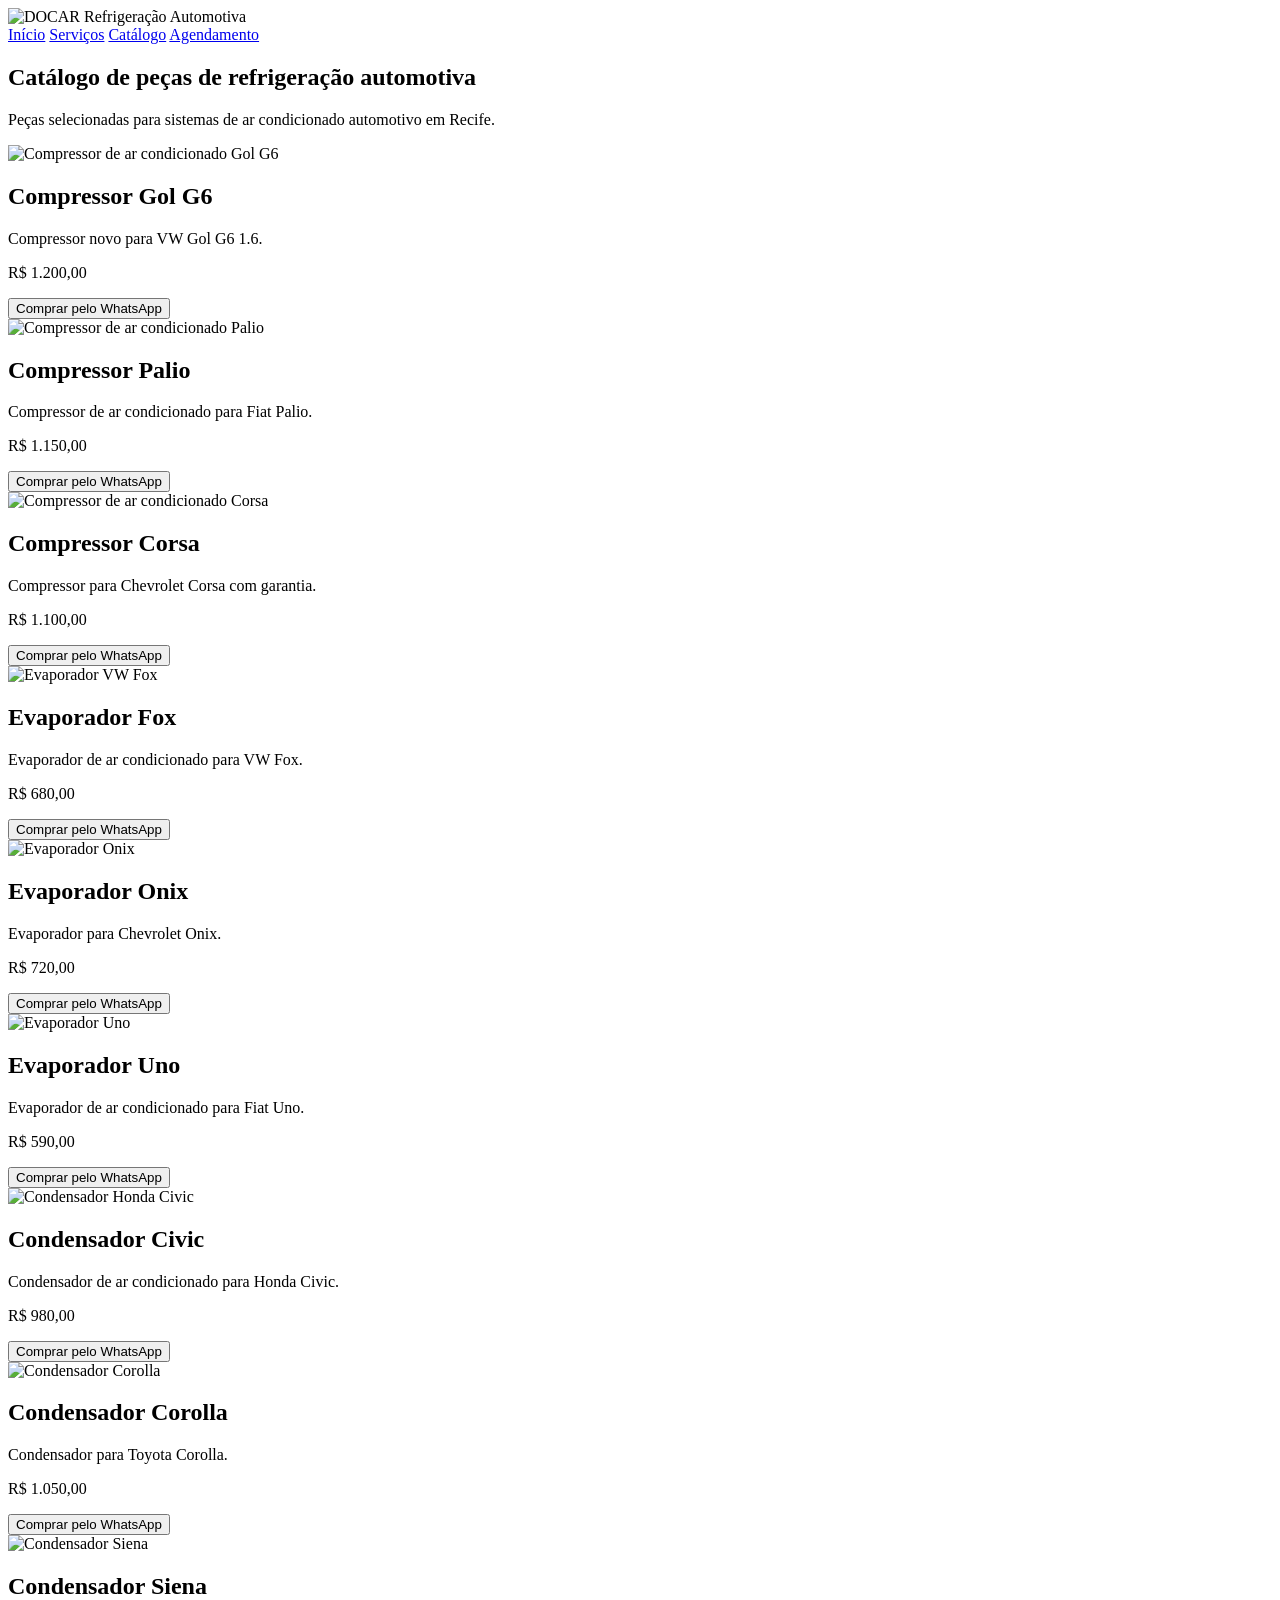
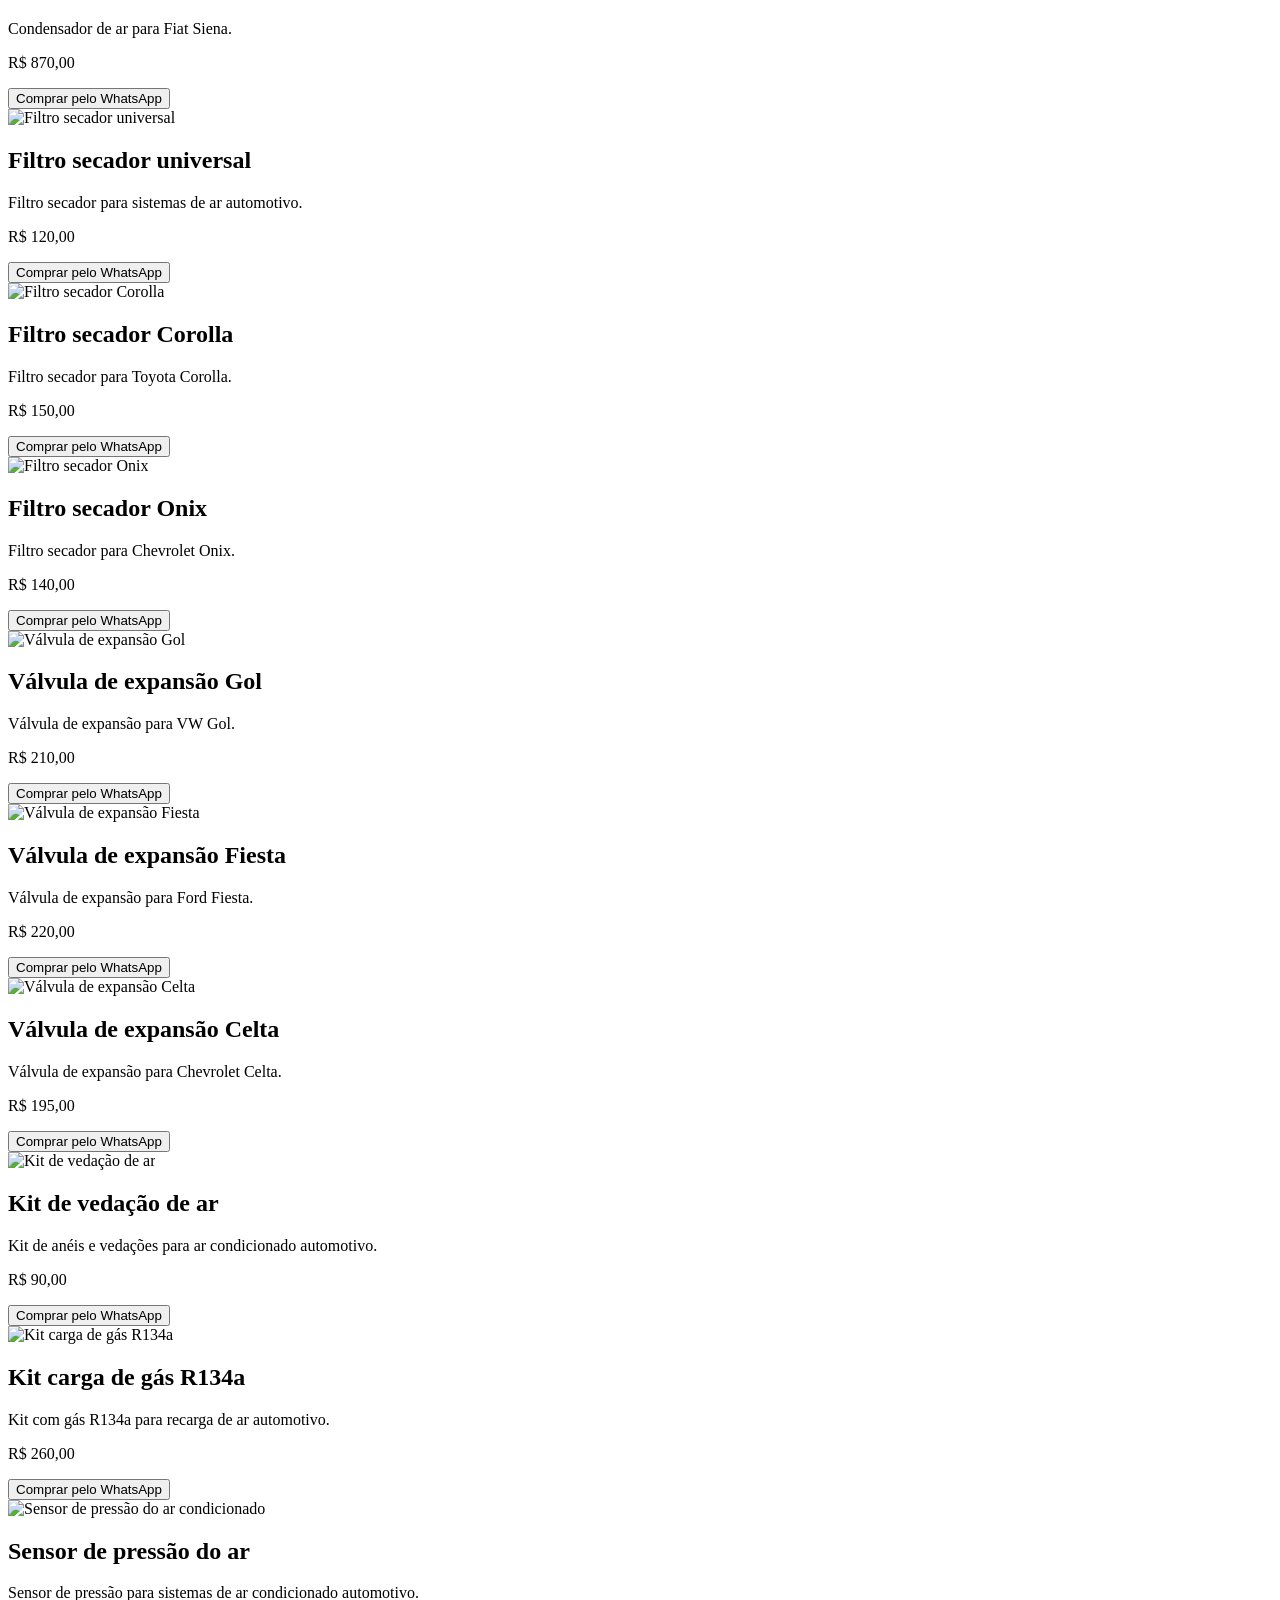
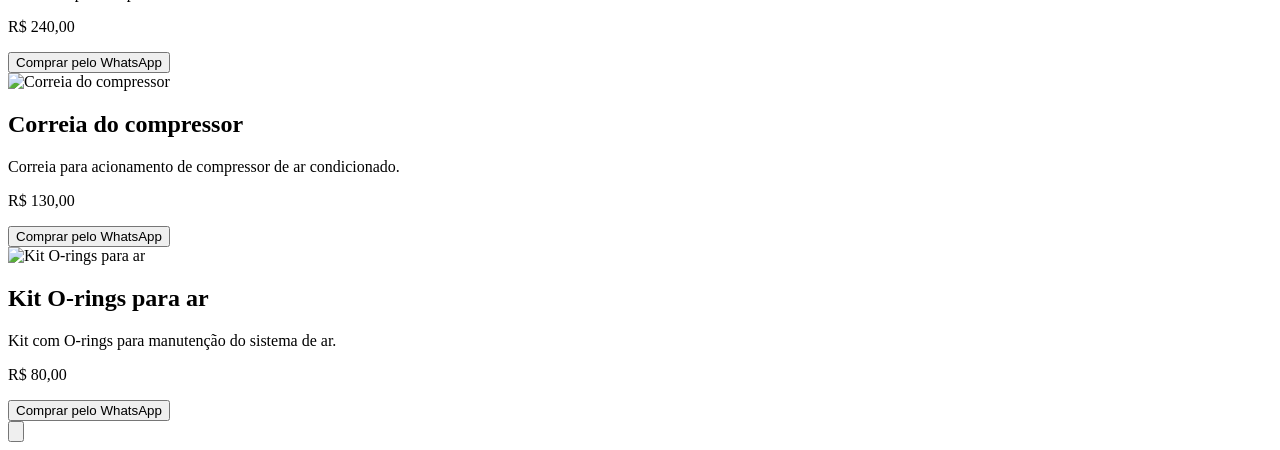
==== index.html @ e024b92f "Update index.html princal" ====
<!DOCTYPE html>
<html lang="pt-BR">
<head>
  <meta charset="UTF-8">
  <meta name="viewport" content="width=device-width, initial-scale=1.0">
  <title>Catálogo de Peças de Ar Condicionado | DOCAR Recife</title>
  <meta name="description" content="Catálogo de peças de ar condicionado automotivo em Recife. Compressores, evaporadores, condensadores, filtros secadores e válvulas na DOCAR Refrigeração.">

  <link rel="icon" href="/favicon.ico">
  <link rel="stylesheet" href="/docar-refrigeracao/assets/css/style.css">
  <script async src="https://www.googletagmanager.com/gtag/js?id=G-MEASUREMENT_ID"></script>
  <script src="/docar-refrigeracao/assets/js/ga4.js"></script>
</head>
<body>
  <header class="topbar">
    <div class="container">
      <img src="/docar-refrigeracao/assets/img/logo.png" alt="DOCAR Refrigeração Automotiva" class="logo">
      <nav class="menu">
        <a href="/docar-refrigeracao/">Início</a>
        <a href="/docar-refrigeracao/servicos/">Serviços</a>
        <a href="/docar-refrigeracao/catalogo/">Catálogo</a>
        <a href="/docar-refrigeracao/agendamento/">Agendamento</a>
      </nav>
    </div>
  </header>

  <main class="page">
    <section class="section-light">
      <div class="container">
        <h1>Catálogo de peças de refrigeração automotiva</h1>
        <p>Peças selecionadas para sistemas de ar condicionado automotivo em Recife.</p>

        <div class="cards-grid catalogo-grid">

          <!-- 20 itens aleatórios do segmento -->
          <article class="card-peca">
            <img src="/assets/img/pecas/compressor-gol-g6.jpg" alt="Compressor de ar condicionado Gol G6">
            <h2>Compressor Gol G6</h2>
            <p>Compressor novo para VW Gol G6 1.6.</p>
            <p class="preco">R$ 1.200,00</p>
            <button class="btn-cta btn-peca" data-produto="Compressor Gol G6" onclick="comprarPeca(this);">
              Comprar pelo WhatsApp
            </button>
          </article>

          <article class="card-peca">
            <img src="/assets/img/pecas/compressor-palio.jpg" alt="Compressor de ar condicionado Palio">
            <h2>Compressor Palio</h2>
            <p>Compressor de ar condicionado para Fiat Palio.</p>
            <p class="preco">R$ 1.150,00</p>
            <button class="btn-cta btn-peca" data-produto="Compressor Palio" onclick="comprarPeca(this);">
              Comprar pelo WhatsApp
            </button>
          </article>

          <article class="card-peca">
            <img src="/assets/img/pecas/compressor-corsa.jpg" alt="Compressor de ar condicionado Corsa">
            <h2>Compressor Corsa</h2>
            <p>Compressor para Chevrolet Corsa com garantia.</p>
            <p class="preco">R$ 1.100,00</p>
            <button class="btn-cta btn-peca" data-produto="Compressor Corsa" onclick="comprarPeca(this);">
              Comprar pelo WhatsApp
            </button>
          </article>

          <article class="card-peca">
            <img src="/assets/img/pecas/evaporador-fox.jpg" alt="Evaporador VW Fox">
            <h2>Evaporador Fox</h2>
            <p>Evaporador de ar condicionado para VW Fox.</p>
            <p class="preco">R$ 680,00</p>
            <button class="btn-cta btn-peca" data-produto="Evaporador Fox" onclick="comprarPeca(this);">
              Comprar pelo WhatsApp
            </button>
          </article>

          <article class="card-peca">
            <img src="/assets/img/pecas/evaporador-onix.jpg" alt="Evaporador Onix">
            <h2>Evaporador Onix</h2>
            <p>Evaporador para Chevrolet Onix.</p>
            <p class="preco">R$ 720,00</p>
            <button class="btn-cta btn-peca" data-produto="Evaporador Onix" onclick="comprarPeca(this);">
              Comprar pelo WhatsApp
            </button>
          </article>

          <article class="card-peca">
            <img src="/assets/img/pecas/evaporador-uno.jpg" alt="Evaporador Uno">
            <h2>Evaporador Uno</h2>
            <p>Evaporador de ar condicionado para Fiat Uno.</p>
            <p class="preco">R$ 590,00</p>
            <button class="btn-cta btn-peca" data-produto="Evaporador Uno" onclick="comprarPeca(this);">
              Comprar pelo WhatsApp
            </button>
          </article>

          <article class="card-peca">
            <img src="/assets/img/pecas/condensador-civic.jpg" alt="Condensador Honda Civic">
            <h2>Condensador Civic</h2>
            <p>Condensador de ar condicionado para Honda Civic.</p>
            <p class="preco">R$ 980,00</p>
            <button class="btn-cta btn-peca" data-produto="Condensador Civic" onclick="comprarPeca(this);">
              Comprar pelo WhatsApp
            </button>
          </article>

          <article class="card-peca">
            <img src="/assets/img/pecas/condensador-corolla.jpg" alt="Condensador Corolla">
            <h2>Condensador Corolla</h2>
            <p>Condensador para Toyota Corolla.</p>
            <p class="preco">R$ 1.050,00</p>
            <button class="btn-cta btn-peca" data-produto="Condensador Corolla" onclick="comprarPeca(this);">
              Comprar pelo WhatsApp
            </button>
          </article>

          <article class="card-peca">
            <img src="/assets/img/pecas/condensador-siena.jpg" alt="Condensador Siena">
            <h2>Condensador Siena</h2>
            <p>Condensador de ar para Fiat Siena.</p>
            <p class="preco">R$ 870,00</p>
            <button class="btn-cta btn-peca" data-produto="Condensador Siena" onclick="comprarPeca(this);">
              Comprar pelo WhatsApp
            </button>
          </article>

          <article class="card-peca">
            <img src="/assets/img/pecas/filtro-secador-universal.jpg" alt="Filtro secador universal">
            <h2>Filtro secador universal</h2>
            <p>Filtro secador para sistemas de ar automotivo.</p>
            <p class="preco">R$ 120,00</p>
            <button class="btn-cta btn-peca" data-produto="Filtro secador universal" onclick="comprarPeca(this);">
              Comprar pelo WhatsApp
            </button>
          </article>

          <article class="card-peca">
            <img src="/assets/img/pecas/filtro-secador-corolla.jpg" alt="Filtro secador Corolla">
            <h2>Filtro secador Corolla</h2>
            <p>Filtro secador para Toyota Corolla.</p>
            <p class="preco">R$ 150,00</p>
            <button class="btn-cta btn-peca" data-produto="Filtro secador Corolla" onclick="comprarPeca(this);">
              Comprar pelo WhatsApp
            </button>
          </article>

          <article class="card-peca">
            <img src="/assets/img/pecas/filtro-secador-onix.jpg" alt="Filtro secador Onix">
            <h2>Filtro secador Onix</h2>
            <p>Filtro secador para Chevrolet Onix.</p>
            <p class="preco">R$ 140,00</p>
            <button class="btn-cta btn-peca" data-produto="Filtro secador Onix" onclick="comprarPeca(this);">
              Comprar pelo WhatsApp
            </button>
          </article>

          <article class="card-peca">
            <img src="/assets/img/pecas/valvula-expansao-gol.jpg" alt="Válvula de expansão Gol">
            <h2>Válvula de expansão Gol</h2>
            <p>Válvula de expansão para VW Gol.</p>
            <p class="preco">R$ 210,00</p>
            <button class="btn-cta btn-peca" data-produto="Válvula de expansão Gol" onclick="comprarPeca(this);">
              Comprar pelo WhatsApp
            </button>
          </article>

          <article class="card-peca">
            <img src="/assets/img/pecas/valvula-expansao-fiesta.jpg" alt="Válvula de expansão Fiesta">
            <h2>Válvula de expansão Fiesta</h2>
            <p>Válvula de expansão para Ford Fiesta.</p>
            <p class="preco">R$ 220,00</p>
            <button class="btn-cta btn-peca" data-produto="Válvula de expansão Fiesta" onclick="comprarPeca(this);">
              Comprar pelo WhatsApp
            </button>
          </article>

          <article class="card-peca">
            <img src="/assets/img/pecas/valvula-expansao-celta.jpg" alt="Válvula de expansão Celta">
            <h2>Válvula de expansão Celta</h2>
            <p>Válvula de expansão para Chevrolet Celta.</p>
            <p class="preco">R$ 195,00</p>
            <button class="btn-cta btn-peca" data-produto="Válvula de expansão Celta" onclick="comprarPeca(this);">
              Comprar pelo WhatsApp
            </button>
          </article>

          <article class="card-peca">
            <img src="/assets/img/pecas/kit-vedacao-ar.jpg" alt="Kit de vedação de ar">
            <h2>Kit de vedação de ar</h2>
            <p>Kit de anéis e vedações para ar condicionado automotivo.</p>
            <p class="preco">R$ 90,00</p>
            <button class="btn-cta btn-peca" data-produto="Kit de vedação de ar" onclick="comprarPeca(this);">
              Comprar pelo WhatsApp
            </button>
          </article>

          <article class="card-peca">
            <img src="/assets/img/pecas/kit-carga-gas-r134a.jpg" alt="Kit carga de gás R134a">
            <h2>Kit carga de gás R134a</h2>
            <p>Kit com gás R134a para recarga de ar automotivo.</p>
            <p class="preco">R$ 260,00</p>
            <button class="btn-cta btn-peca" data-produto="Kit carga de gás R134a" onclick="comprarPeca(this);">
              Comprar pelo WhatsApp
            </button>
          </article>

          <article class="card-peca">
            <img src="/assets/img/pecas/sensor-pressao-ar.jpg" alt="Sensor de pressão do ar condicionado">
            <h2>Sensor de pressão do ar</h2>
            <p>Sensor de pressão para sistemas de ar condicionado automotivo.</p>
            <p class="preco">R$ 240,00</p>
            <button class="btn-cta btn-peca" data-produto="Sensor de pressão do ar" onclick="comprarPeca(this);">
              Comprar pelo WhatsApp
            </button>
          </article>

          <article class="card-peca">
            <img src="/assets/img/pecas/correia-compressor.jpg" alt="Correia do compressor">
            <h2>Correia do compressor</h2>
            <p>Correia para acionamento de compressor de ar condicionado.</p>
            <p class="preco">R$ 130,00</p>
            <button class="btn-cta btn-peca" data-produto="Correia do compressor" onclick="comprarPeca(this);">
              Comprar pelo WhatsApp
            </button>
          </article>

          <article class="card-peca">
            <img src="/assets/img/pecas/kit-orings-ar.jpg" alt="Kit O-rings para ar">
            <h2>Kit O-rings para ar</h2>
            <p>Kit com O-rings para manutenção do sistema de ar.</p>
            <p class="preco">R$ 80,00</p>
            <button class="btn-cta btn-peca" data-produto="Kit O-rings para ar" onclick="comprarPeca(this);">
              Comprar pelo WhatsApp
            </button>
          </article>

        </div>
      </div>
    </section>

    <button class="whatsapp-float"
            onclick="handleWhatsAppClick('whatsapp_flutuante_catalogo','');">
      <img src="/assets/img/icones/whatsapp.svg" alt="">
    </button>
  </main>

  <script src="/docar-refrigeracao/assets/js/main.js"></script>
</body>
</html>
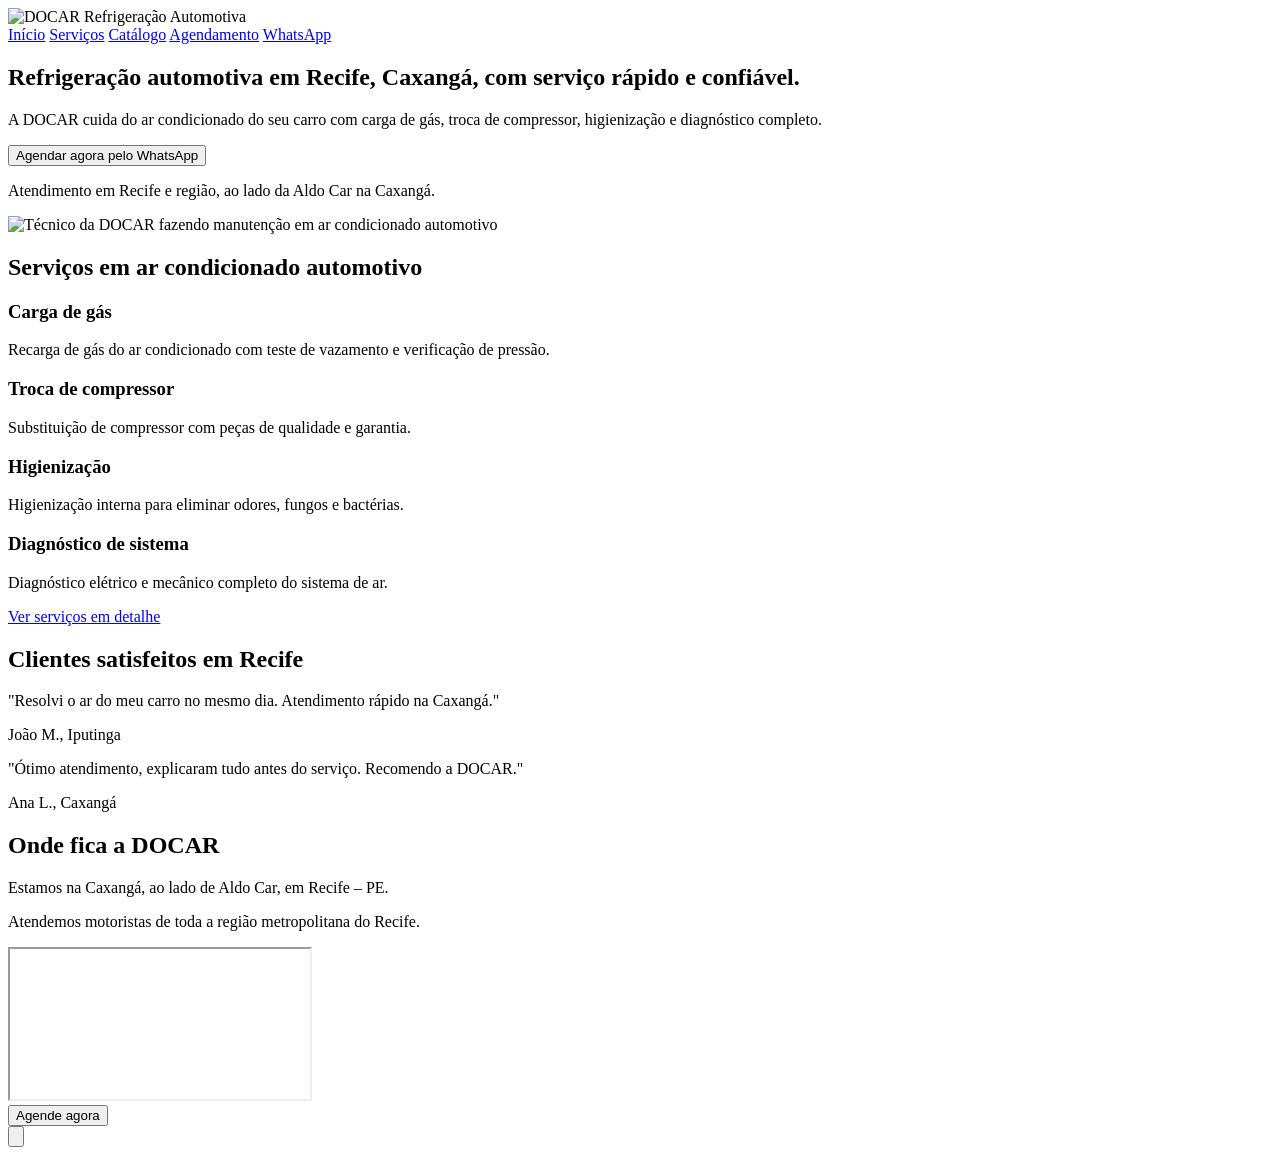
==== commit 9c92d9b9: "Update index.html Home Novo codigo para Home" ====
--- a/index.html
+++ b/index.html
@@ -3,11 +3,37 @@
 <head>
   <meta charset="UTF-8">
   <meta name="viewport" content="width=device-width, initial-scale=1.0">
-  <title>Catálogo de Peças de Ar Condicionado | DOCAR Recife</title>
-  <meta name="description" content="Catálogo de peças de ar condicionado automotivo em Recife. Compressores, evaporadores, condensadores, filtros secadores e válvulas na DOCAR Refrigeração.">
+  <title>Ar Condicionado Automotivo em Recife | DOCAR Refrigeração</title>
+  <meta name="description" content="DOCAR Refrigeração Automotiva em Recife, Caxangá. Carga de gás, troca de compressor, higienização e diagnóstico de ar condicionado automotivo. Agende pelo WhatsApp.">
 
   <link rel="icon" href="/favicon.ico">
   <link rel="stylesheet" href="/docar-refrigeracao/assets/css/style.css">
+
+  <!-- Schema LocalBusiness / AutoRepair -->
+  <script type="application/ld+json">
+  {
+    "@context": "https://schema.org",
+    "@type": "AutoRepair",
+    "name": "DOCAR Refrigeração Automotiva",
+    "description": "Serviços de refrigeração automotiva em Recife, Caxangá, ao lado de Aldo Car.",
+    "url": "https://joaovramos.github.io/docar-refrigeracao",
+    "telephone": "+55-81-98833-9630",
+    "address": {
+      "@type": "PostalAddress",
+      "streetAddress": "Caxangá, ao lado de Aldo Car",
+      "addressLocality": "Recife",
+      "addressRegion": "PE",
+      "postalCode": "50000-000",
+      "addressCountry": "BR"
+    },
+    "areaServed": {
+      "@type": "City",
+      "name": "Recife"
+    }
+  }
+  </script>
+
+  <!-- GA4 -->
   <script async src="https://www.googletagmanager.com/gtag/js?id=G-MEASUREMENT_ID"></script>
   <script src="/docar-refrigeracao/assets/js/ga4.js"></script>
 </head>
@@ -20,231 +46,104 @@
         <a href="/docar-refrigeracao/servicos/">Serviços</a>
         <a href="/docar-refrigeracao/catalogo/">Catálogo</a>
         <a href="/docar-refrigeracao/agendamento/">Agendamento</a>
+        <a href="javascript:void(0)" class="btn-primary"
+           onclick="handleWhatsAppClick('home_menu','');">
+          WhatsApp
+        </a>
       </nav>
     </div>
   </header>
 
-  <main class="page">
-    <section class="section-light">
-      <div class="container">
-        <h1>Catálogo de peças de refrigeração automotiva</h1>
-        <p>Peças selecionadas para sistemas de ar condicionado automotivo em Recife.</p>
-
-        <div class="cards-grid catalogo-grid">
-
-          <!-- 20 itens aleatórios do segmento -->
-          <article class="card-peca">
-            <img src="/assets/img/pecas/compressor-gol-g6.jpg" alt="Compressor de ar condicionado Gol G6">
-            <h2>Compressor Gol G6</h2>
-            <p>Compressor novo para VW Gol G6 1.6.</p>
-            <p class="preco">R$ 1.200,00</p>
-            <button class="btn-cta btn-peca" data-produto="Compressor Gol G6" onclick="comprarPeca(this);">
-              Comprar pelo WhatsApp
-            </button>
-          </article>
-
-          <article class="card-peca">
-            <img src="/assets/img/pecas/compressor-palio.jpg" alt="Compressor de ar condicionado Palio">
-            <h2>Compressor Palio</h2>
-            <p>Compressor de ar condicionado para Fiat Palio.</p>
-            <p class="preco">R$ 1.150,00</p>
-            <button class="btn-cta btn-peca" data-produto="Compressor Palio" onclick="comprarPeca(this);">
-              Comprar pelo WhatsApp
-            </button>
-          </article>
-
-          <article class="card-peca">
-            <img src="/assets/img/pecas/compressor-corsa.jpg" alt="Compressor de ar condicionado Corsa">
-            <h2>Compressor Corsa</h2>
-            <p>Compressor para Chevrolet Corsa com garantia.</p>
-            <p class="preco">R$ 1.100,00</p>
-            <button class="btn-cta btn-peca" data-produto="Compressor Corsa" onclick="comprarPeca(this);">
-              Comprar pelo WhatsApp
-            </button>
-          </article>
-
-          <article class="card-peca">
-            <img src="/assets/img/pecas/evaporador-fox.jpg" alt="Evaporador VW Fox">
-            <h2>Evaporador Fox</h2>
-            <p>Evaporador de ar condicionado para VW Fox.</p>
-            <p class="preco">R$ 680,00</p>
-            <button class="btn-cta btn-peca" data-produto="Evaporador Fox" onclick="comprarPeca(this);">
-              Comprar pelo WhatsApp
-            </button>
-          </article>
-
-          <article class="card-peca">
-            <img src="/assets/img/pecas/evaporador-onix.jpg" alt="Evaporador Onix">
-            <h2>Evaporador Onix</h2>
-            <p>Evaporador para Chevrolet Onix.</p>
-            <p class="preco">R$ 720,00</p>
-            <button class="btn-cta btn-peca" data-produto="Evaporador Onix" onclick="comprarPeca(this);">
-              Comprar pelo WhatsApp
-            </button>
-          </article>
-
-          <article class="card-peca">
-            <img src="/assets/img/pecas/evaporador-uno.jpg" alt="Evaporador Uno">
-            <h2>Evaporador Uno</h2>
-            <p>Evaporador de ar condicionado para Fiat Uno.</p>
-            <p class="preco">R$ 590,00</p>
-            <button class="btn-cta btn-peca" data-produto="Evaporador Uno" onclick="comprarPeca(this);">
-              Comprar pelo WhatsApp
-            </button>
-          </article>
-
-          <article class="card-peca">
-            <img src="/assets/img/pecas/condensador-civic.jpg" alt="Condensador Honda Civic">
-            <h2>Condensador Civic</h2>
-            <p>Condensador de ar condicionado para Honda Civic.</p>
-            <p class="preco">R$ 980,00</p>
-            <button class="btn-cta btn-peca" data-produto="Condensador Civic" onclick="comprarPeca(this);">
-              Comprar pelo WhatsApp
-            </button>
-          </article>
-
-          <article class="card-peca">
-            <img src="/assets/img/pecas/condensador-corolla.jpg" alt="Condensador Corolla">
-            <h2>Condensador Corolla</h2>
-            <p>Condensador para Toyota Corolla.</p>
-            <p class="preco">R$ 1.050,00</p>
-            <button class="btn-cta btn-peca" data-produto="Condensador Corolla" onclick="comprarPeca(this);">
-              Comprar pelo WhatsApp
-            </button>
-          </article>
-
-          <article class="card-peca">
-            <img src="/assets/img/pecas/condensador-siena.jpg" alt="Condensador Siena">
-            <h2>Condensador Siena</h2>
-            <p>Condensador de ar para Fiat Siena.</p>
-            <p class="preco">R$ 870,00</p>
-            <button class="btn-cta btn-peca" data-produto="Condensador Siena" onclick="comprarPeca(this);">
-              Comprar pelo WhatsApp
-            </button>
-          </article>
-
-          <article class="card-peca">
-            <img src="/assets/img/pecas/filtro-secador-universal.jpg" alt="Filtro secador universal">
-            <h2>Filtro secador universal</h2>
-            <p>Filtro secador para sistemas de ar automotivo.</p>
-            <p class="preco">R$ 120,00</p>
-            <button class="btn-cta btn-peca" data-produto="Filtro secador universal" onclick="comprarPeca(this);">
-              Comprar pelo WhatsApp
-            </button>
-          </article>
-
-          <article class="card-peca">
-            <img src="/assets/img/pecas/filtro-secador-corolla.jpg" alt="Filtro secador Corolla">
-            <h2>Filtro secador Corolla</h2>
-            <p>Filtro secador para Toyota Corolla.</p>
-            <p class="preco">R$ 150,00</p>
-            <button class="btn-cta btn-peca" data-produto="Filtro secador Corolla" onclick="comprarPeca(this);">
-              Comprar pelo WhatsApp
-            </button>
-          </article>
-
-          <article class="card-peca">
-            <img src="/assets/img/pecas/filtro-secador-onix.jpg" alt="Filtro secador Onix">
-            <h2>Filtro secador Onix</h2>
-            <p>Filtro secador para Chevrolet Onix.</p>
-            <p class="preco">R$ 140,00</p>
-            <button class="btn-cta btn-peca" data-produto="Filtro secador Onix" onclick="comprarPeca(this);">
-              Comprar pelo WhatsApp
-            </button>
-          </article>
-
-          <article class="card-peca">
-            <img src="/assets/img/pecas/valvula-expansao-gol.jpg" alt="Válvula de expansão Gol">
-            <h2>Válvula de expansão Gol</h2>
-            <p>Válvula de expansão para VW Gol.</p>
-            <p class="preco">R$ 210,00</p>
-            <button class="btn-cta btn-peca" data-produto="Válvula de expansão Gol" onclick="comprarPeca(this);">
-              Comprar pelo WhatsApp
-            </button>
-          </article>
-
-          <article class="card-peca">
-            <img src="/assets/img/pecas/valvula-expansao-fiesta.jpg" alt="Válvula de expansão Fiesta">
-            <h2>Válvula de expansão Fiesta</h2>
-            <p>Válvula de expansão para Ford Fiesta.</p>
-            <p class="preco">R$ 220,00</p>
-            <button class="btn-cta btn-peca" data-produto="Válvula de expansão Fiesta" onclick="comprarPeca(this);">
-              Comprar pelo WhatsApp
-            </button>
-          </article>
-
-          <article class="card-peca">
-            <img src="/assets/img/pecas/valvula-expansao-celta.jpg" alt="Válvula de expansão Celta">
-            <h2>Válvula de expansão Celta</h2>
-            <p>Válvula de expansão para Chevrolet Celta.</p>
-            <p class="preco">R$ 195,00</p>
-            <button class="btn-cta btn-peca" data-produto="Válvula de expansão Celta" onclick="comprarPeca(this);">
-              Comprar pelo WhatsApp
-            </button>
-          </article>
-
-          <article class="card-peca">
-            <img src="/assets/img/pecas/kit-vedacao-ar.jpg" alt="Kit de vedação de ar">
-            <h2>Kit de vedação de ar</h2>
-            <p>Kit de anéis e vedações para ar condicionado automotivo.</p>
-            <p class="preco">R$ 90,00</p>
-            <button class="btn-cta btn-peca" data-produto="Kit de vedação de ar" onclick="comprarPeca(this);">
-              Comprar pelo WhatsApp
-            </button>
-          </article>
-
-          <article class="card-peca">
-            <img src="/assets/img/pecas/kit-carga-gas-r134a.jpg" alt="Kit carga de gás R134a">
-            <h2>Kit carga de gás R134a</h2>
-            <p>Kit com gás R134a para recarga de ar automotivo.</p>
-            <p class="preco">R$ 260,00</p>
-            <button class="btn-cta btn-peca" data-produto="Kit carga de gás R134a" onclick="comprarPeca(this);">
-              Comprar pelo WhatsApp
-            </button>
-          </article>
-
-          <article class="card-peca">
-            <img src="/assets/img/pecas/sensor-pressao-ar.jpg" alt="Sensor de pressão do ar condicionado">
-            <h2>Sensor de pressão do ar</h2>
-            <p>Sensor de pressão para sistemas de ar condicionado automotivo.</p>
-            <p class="preco">R$ 240,00</p>
-            <button class="btn-cta btn-peca" data-produto="Sensor de pressão do ar" onclick="comprarPeca(this);">
-              Comprar pelo WhatsApp
-            </button>
-          </article>
-
-          <article class="card-peca">
-            <img src="/assets/img/pecas/correia-compressor.jpg" alt="Correia do compressor">
-            <h2>Correia do compressor</h2>
-            <p>Correia para acionamento de compressor de ar condicionado.</p>
-            <p class="preco">R$ 130,00</p>
-            <button class="btn-cta btn-peca" data-produto="Correia do compressor" onclick="comprarPeca(this);">
-              Comprar pelo WhatsApp
-            </button>
-          </article>
-
-          <article class="card-peca">
-            <img src="/assets/img/pecas/kit-orings-ar.jpg" alt="Kit O-rings para ar">
-            <h2>Kit O-rings para ar</h2>
-            <p>Kit com O-rings para manutenção do sistema de ar.</p>
-            <p class="preco">R$ 80,00</p>
-            <button class="btn-cta btn-peca" data-produto="Kit O-rings para ar" onclick="comprarPeca(this);">
-              Comprar pelo WhatsApp
-            </button>
-          </article>
-
+  <main>
+    <!-- HERO -->
+    <section class="hero">
+      <div class="container hero-grid">
+        <div class="hero-text">
+          <h1>Refrigeração automotiva em Recife, Caxangá, com serviço rápido e confiável.</h1>
+          <p>A DOCAR cuida do ar condicionado do seu carro com carga de gás, troca de compressor, higienização e diagnóstico completo.</p>
+          <button class="btn-cta"
+                  onclick="handleWhatsAppClick('home_hero','Quero agendar uma avaliação do ar condicionado do meu carro.');">
+            Agendar agora pelo WhatsApp
+          </button>
+          <p class="hero-sub">Atendimento em Recife e região, ao lado da Aldo Car na Caxangá.</p>
+        </div>
+        <div class="hero-image">
+          <img src="/docar-refrigeracao/assets/img/hero-car-ac.jpg" alt="Técnico da DOCAR fazendo manutenção em ar condicionado automotivo">
         </div>
       </div>
     </section>
 
-    <button class="whatsapp-float"
-            onclick="handleWhatsAppClick('whatsapp_flutuante_catalogo','');">
-      <img src="/assets/img/icones/whatsapp.svg" alt="">
-    </button>
+    <!-- RESUMO SERVIÇOS -->
+    <section id="servicos" class="section-light">
+      <div class="container">
+        <h2>Serviços em ar condicionado automotivo</h2>
+        <div class="cards-grid">
+          <article class="card-servico">
+            <h3>Carga de gás</h3>
+            <p>Recarga de gás do ar condicionado com teste de vazamento e verificação de pressão.</p>
+          </article>
+          <article class="card-servico">
+            <h3>Troca de compressor</h3>
+            <p>Substituição de compressor com peças de qualidade e garantia.</p>
+          </article>
+          <article class="card-servico">
+            <h3>Higienização</h3>
+            <p>Higienização interna para eliminar odores, fungos e bactérias.</p>
+          </article>
+          <article class="card-servico">
+            <h3>Diagnóstico de sistema</h3>
+            <p>Diagnóstico elétrico e mecânico completo do sistema de ar.</p>
+          </article>
+        </div>
+        <div class="center">
+          <a href="/docar-refrigeracao/servicos/" class="btn-secondary">Ver serviços em detalhe</a>
+        </div>
+      </div>
+    </section>
+
+    <!-- DEPOIMENTOS -->
+    <section class="section-dark">
+      <div class="container">
+        <h2>Clientes satisfeitos em Recife</h2>
+        <div class="cards-grid">
+          <article class="card-depoimento">
+            <p>"Resolvi o ar do meu carro no mesmo dia. Atendimento rápido na Caxangá."</p>
+            <span>João M., Iputinga</span>
+          </article>
+          <article class="card-depoimento">
+            <p>"Ótimo atendimento, explicaram tudo antes do serviço. Recomendo a DOCAR."</p>
+            <span>Ana L., Caxangá</span>
+          </article>
+        </div>
+      </div>
+    </section>
+
+    <!-- LOCALIZAÇÃO -->
+    <section class="section-light">
+      <div class="container">
+        <h2>Onde fica a DOCAR</h2>
+        <p>Estamos na Caxangá, ao lado de Aldo Car, em Recife – PE.</p>
+        <p>Atendemos motoristas de toda a região metropolitana do Recife.</p>
+        <div class="map-wrapper">
+          <iframe src="https://www.google.com/maps/embed?pb=SEU_EMBED"
+                  loading="lazy" referrerpolicy="no-referrer-when-downgrade"></iframe>
+        </div>
+        <div class="center">
+          <button class="btn-cta"
+                  onclick="handleWhatsAppClick('home_localizacao','Quero a localização da DOCAR para chegar até a oficina.');">
+            Agende agora
+          </button>
+        </div>
+      </div>
+    </section>
   </main>
+
+  <button class="whatsapp-float"
+          onclick="handleWhatsAppClick('whatsapp_flutuante_home','');"
+          aria-label="WhatsApp Orçamento DOCAR">
+    <img src="/docar-refrigeracao/assets/img/icones/whatsapp.svg" alt="">
+  </button>
 
   <script src="/docar-refrigeracao/assets/js/main.js"></script>
 </body>
 </html>
-
-
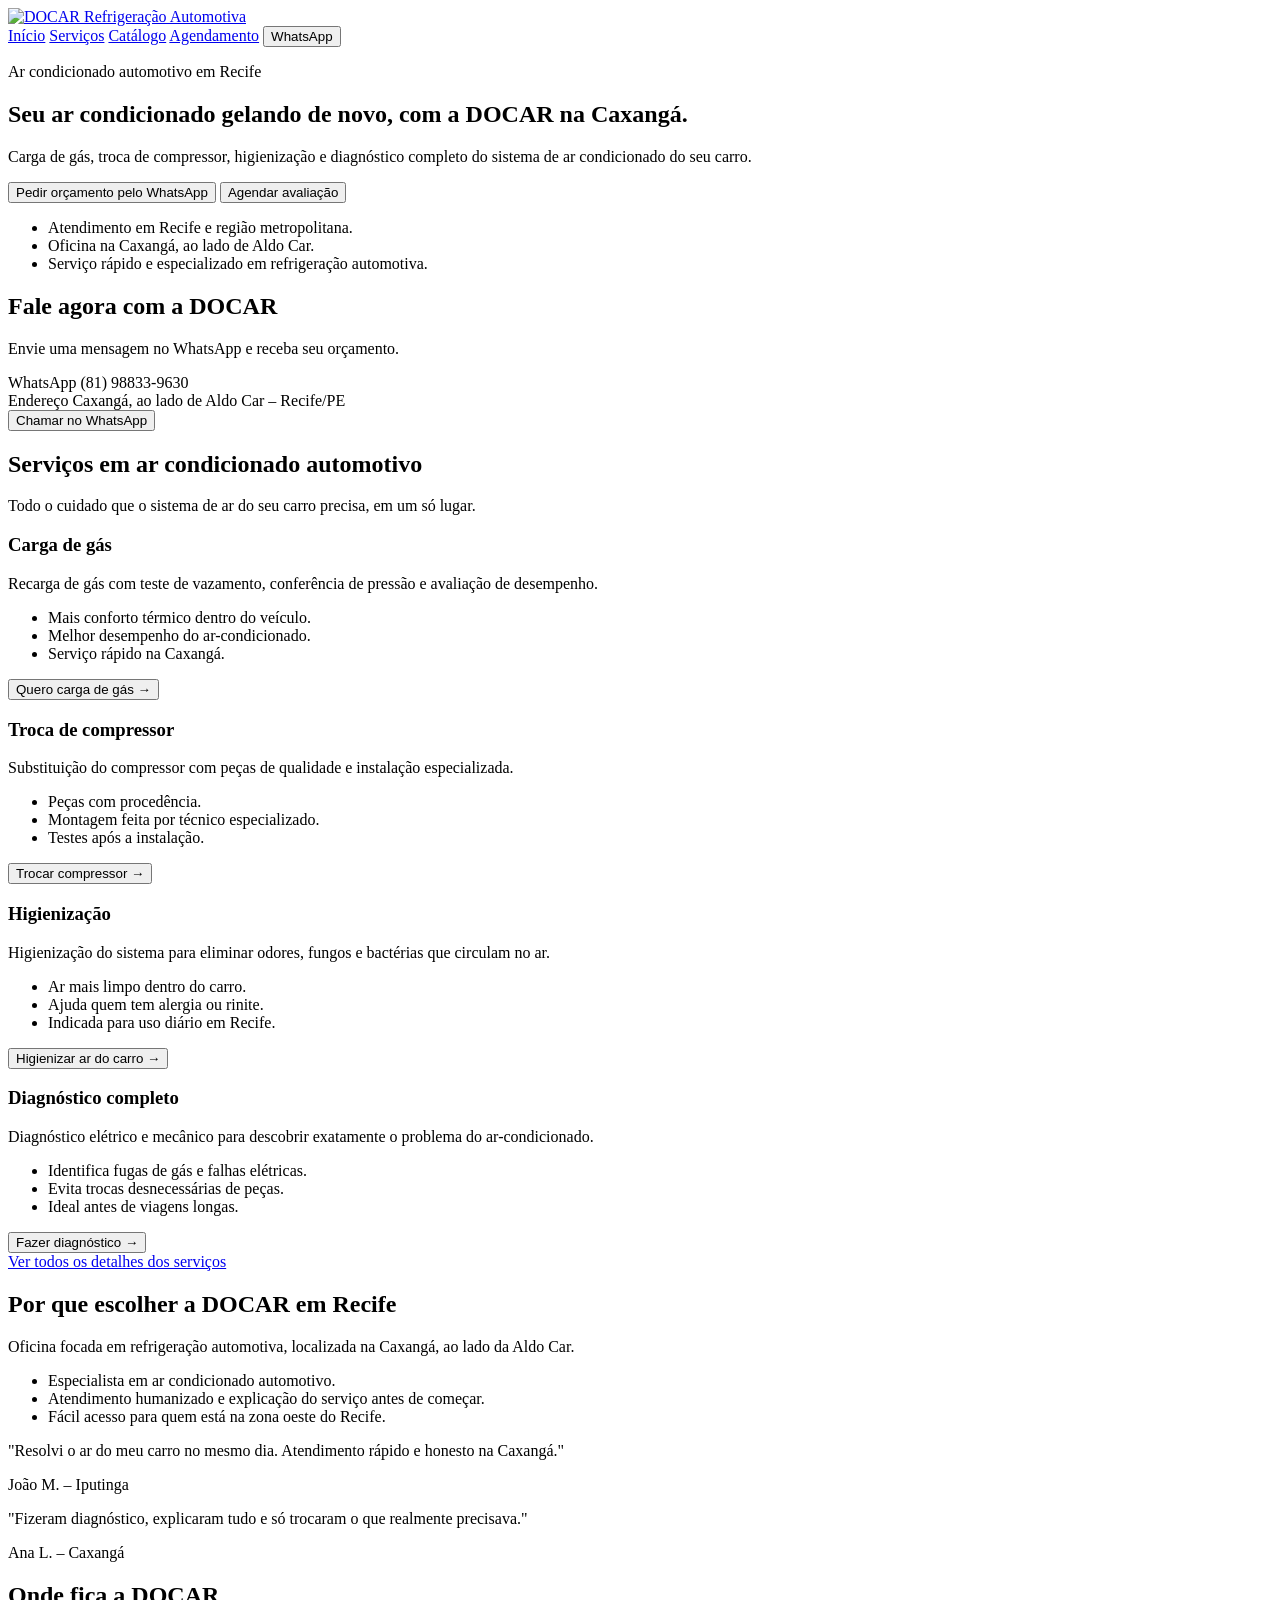
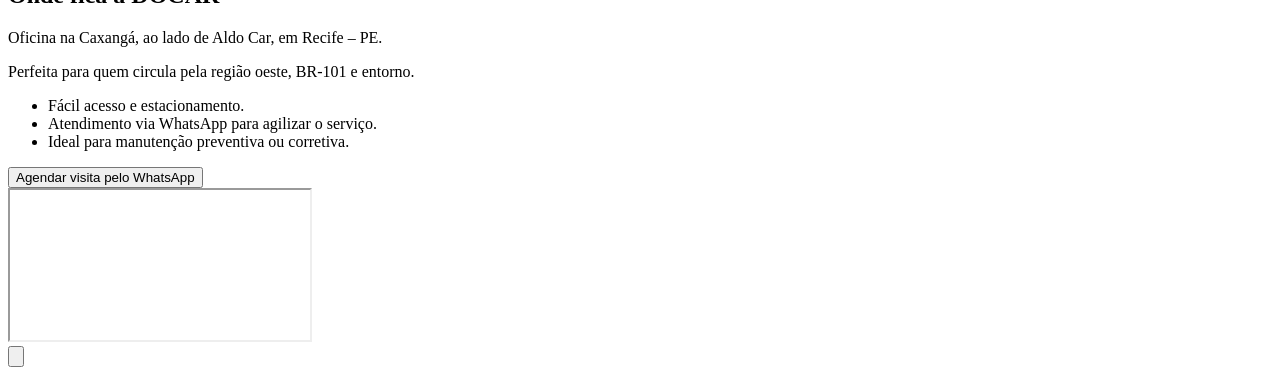
==== commit c0b249b6: "Update index.html princal novo index" ====
--- a/index.html
+++ b/index.html
@@ -3,53 +3,30 @@
 <head>
   <meta charset="UTF-8">
   <meta name="viewport" content="width=device-width, initial-scale=1.0">
-  <title>Ar Condicionado Automotivo em Recife | DOCAR Refrigeração</title>
-  <meta name="description" content="DOCAR Refrigeração Automotiva em Recife, Caxangá. Carga de gás, troca de compressor, higienização e diagnóstico de ar condicionado automotivo. Agende pelo WhatsApp.">
+  <title>DOCAR Refrigeração Automotiva | Ar Condicionado Automotivo em Recife</title>
+  <meta name="description" content="DOCAR Refrigeração Automotiva em Recife, Caxangá. Especializada em ar condicionado automotivo: carga de gás, troca de compressor, higienização e diagnóstico. Agende pelo WhatsApp.">
 
   <link rel="icon" href="/favicon.ico">
   <link rel="stylesheet" href="/docar-refrigeracao/assets/css/style.css">
 
-  <!-- Schema LocalBusiness / AutoRepair -->
-  <script type="application/ld+json">
-  {
-    "@context": "https://schema.org",
-    "@type": "AutoRepair",
-    "name": "DOCAR Refrigeração Automotiva",
-    "description": "Serviços de refrigeração automotiva em Recife, Caxangá, ao lado de Aldo Car.",
-    "url": "https://joaovramos.github.io/docar-refrigeracao",
-    "telephone": "+55-81-98833-9630",
-    "address": {
-      "@type": "PostalAddress",
-      "streetAddress": "Caxangá, ao lado de Aldo Car",
-      "addressLocality": "Recife",
-      "addressRegion": "PE",
-      "postalCode": "50000-000",
-      "addressCountry": "BR"
-    },
-    "areaServed": {
-      "@type": "City",
-      "name": "Recife"
-    }
-  }
-  </script>
-
-  <!-- GA4 -->
   <script async src="https://www.googletagmanager.com/gtag/js?id=G-MEASUREMENT_ID"></script>
   <script src="/docar-refrigeracao/assets/js/ga4.js"></script>
 </head>
 <body>
   <header class="topbar">
-    <div class="container">
-      <img src="/docar-refrigeracao/assets/img/logo.png" alt="DOCAR Refrigeração Automotiva" class="logo">
+    <div class="container topbar-inner">
+      <a href="/docar-refrigeracao/" class="brand">
+        <img src="/docar-refrigeracao/assets/img/logo.jpg" alt="DOCAR Refrigeração Automotiva" class="logo">
+      </a>
       <nav class="menu">
         <a href="/docar-refrigeracao/">Início</a>
         <a href="/docar-refrigeracao/servicos/">Serviços</a>
         <a href="/docar-refrigeracao/catalogo/">Catálogo</a>
         <a href="/docar-refrigeracao/agendamento/">Agendamento</a>
-        <a href="javascript:void(0)" class="btn-primary"
-           onclick="handleWhatsAppClick('home_menu','');">
+        <button class="btn-primary"
+                onclick="handleWhatsAppClick('menu_whatsapp','');">
           WhatsApp
-        </a>
+        </button>
       </nav>
     </div>
   </header>
@@ -59,80 +36,162 @@
     <section class="hero">
       <div class="container hero-grid">
         <div class="hero-text">
-          <h1>Refrigeração automotiva em Recife, Caxangá, com serviço rápido e confiável.</h1>
-          <p>A DOCAR cuida do ar condicionado do seu carro com carga de gás, troca de compressor, higienização e diagnóstico completo.</p>
-          <button class="btn-cta"
-                  onclick="handleWhatsAppClick('home_hero','Quero agendar uma avaliação do ar condicionado do meu carro.');">
-            Agendar agora pelo WhatsApp
+          <p class="hero-tag">Ar condicionado automotivo em Recife</p>
+          <h1>Seu ar condicionado gelando de novo, com a DOCAR na Caxangá.</h1>
+          <p class="hero-resumo">
+            Carga de gás, troca de compressor, higienização e diagnóstico completo do sistema de ar condicionado do seu carro.
+          </p>
+          <div class="hero-actions">
+            <button class="btn-cta"
+                    onclick="handleWhatsAppClick('hero_orcamento','Quero orçamento para o ar condicionado do meu carro.');">
+              Pedir orçamento pelo WhatsApp
+            </button>
+            <button class="btn-outline"
+                    onclick="handleWhatsAppClick('hero_agendar','Quero agendar uma avaliação na DOCAR.');">
+              Agendar avaliação
+            </button>
+          </div>
+          <ul class="hero-beneficios">
+            <li>Atendimento em Recife e região metropolitana.</li>
+            <li>Oficina na Caxangá, ao lado de Aldo Car.</li>
+            <li>Serviço rápido e especializado em refrigeração automotiva.</li>
+          </ul>
+        </div>
+        <div class="hero-card">
+          <h2>Fale agora com a DOCAR</h2>
+          <p>Envie uma mensagem no WhatsApp e receba seu orçamento.</p>
+          <div class="hero-contact-item">
+            <span class="contact-label">WhatsApp</span>
+            <span class="contact-value">(81) 98833-9630</span>
+          </div>
+          <div class="hero-contact-item">
+            <span class="contact-label">Endereço</span>
+            <span class="contact-value">Caxangá, ao lado de Aldo Car – Recife/PE</span>
+          </div>
+          <button class="btn-cta full"
+                  onclick="handleWhatsAppClick('hero_card_whatsapp','Quero um orçamento para o ar condicionado do meu carro.');">
+            Chamar no WhatsApp
           </button>
-          <p class="hero-sub">Atendimento em Recife e região, ao lado da Aldo Car na Caxangá.</p>
-        </div>
-        <div class="hero-image">
-          <img src="/docar-refrigeracao/assets/img/hero-car-ac.jpg" alt="Técnico da DOCAR fazendo manutenção em ar condicionado automotivo">
-        </div>
-      </div>
-    </section>
-
-    <!-- RESUMO SERVIÇOS -->
-    <section id="servicos" class="section-light">
-      <div class="container">
-        <h2>Serviços em ar condicionado automotivo</h2>
-        <div class="cards-grid">
-          <article class="card-servico">
-            <h3>Carga de gás</h3>
-            <p>Recarga de gás do ar condicionado com teste de vazamento e verificação de pressão.</p>
-          </article>
-          <article class="card-servico">
-            <h3>Troca de compressor</h3>
-            <p>Substituição de compressor com peças de qualidade e garantia.</p>
-          </article>
-          <article class="card-servico">
-            <h3>Higienização</h3>
-            <p>Higienização interna para eliminar odores, fungos e bactérias.</p>
-          </article>
-          <article class="card-servico">
-            <h3>Diagnóstico de sistema</h3>
-            <p>Diagnóstico elétrico e mecânico completo do sistema de ar.</p>
-          </article>
-        </div>
-        <div class="center">
-          <a href="/docar-refrigeracao/servicos/" class="btn-secondary">Ver serviços em detalhe</a>
-        </div>
-      </div>
-    </section>
-
-    <!-- DEPOIMENTOS -->
-    <section class="section-dark">
-      <div class="container">
-        <h2>Clientes satisfeitos em Recife</h2>
-        <div class="cards-grid">
-          <article class="card-depoimento">
-            <p>"Resolvi o ar do meu carro no mesmo dia. Atendimento rápido na Caxangá."</p>
-            <span>João M., Iputinga</span>
-          </article>
-          <article class="card-depoimento">
-            <p>"Ótimo atendimento, explicaram tudo antes do serviço. Recomendo a DOCAR."</p>
-            <span>Ana L., Caxangá</span>
-          </article>
-        </div>
-      </div>
-    </section>
-
-    <!-- LOCALIZAÇÃO -->
+        </div>
+      </div>
+    </section>
+
+    <!-- BLOCO SERVIÇOS -->
     <section class="section-light">
       <div class="container">
-        <h2>Onde fica a DOCAR</h2>
-        <p>Estamos na Caxangá, ao lado de Aldo Car, em Recife – PE.</p>
-        <p>Atendemos motoristas de toda a região metropolitana do Recife.</p>
+        <div class="section-header">
+          <h2>Serviços em ar condicionado automotivo</h2>
+          <p>Todo o cuidado que o sistema de ar do seu carro precisa, em um só lugar.</p>
+        </div>
+        <div class="cards-grid services-grid">
+          <article class="card-servico">
+            <h3>Carga de gás</h3>
+            <p>Recarga de gás com teste de vazamento, conferência de pressão e avaliação de desempenho.</p>
+            <ul>
+              <li>Mais conforto térmico dentro do veículo.</li>
+              <li>Melhor desempenho do ar-condicionado.</li>
+              <li>Serviço rápido na Caxangá.</li>
+            </ul>
+            <button class="btn-link"
+                    onclick="handleWhatsAppClick('home_carga_gas','Tenho interesse em carga de gás na DOCAR.');">
+              Quero carga de gás →
+            </button>
+          </article>
+
+          <article class="card-servico">
+            <h3>Troca de compressor</h3>
+            <p>Substituição do compressor com peças de qualidade e instalação especializada.</p>
+            <ul>
+              <li>Peças com procedência.</li>
+              <li>Montagem feita por técnico especializado.</li>
+              <li>Testes após a instalação.</li>
+            </ul>
+            <button class="btn-link"
+                    onclick="handleWhatsAppClick('home_troca_compressor','Quero orçamento para troca de compressor.');">
+              Trocar compressor →
+            </button>
+          </article>
+
+          <article class="card-servico">
+            <h3>Higienização</h3>
+            <p>Higienização do sistema para eliminar odores, fungos e bactérias que circulam no ar.</p>
+            <ul>
+              <li>Ar mais limpo dentro do carro.</li>
+              <li>Ajuda quem tem alergia ou rinite.</li>
+              <li>Indicada para uso diário em Recife.</li>
+            </ul>
+            <button class="btn-link"
+                    onclick="handleWhatsAppClick('home_higienizacao','Quero higienizar o ar do meu carro na DOCAR.');">
+              Higienizar ar do carro →
+            </button>
+          </article>
+
+          <article class="card-servico">
+            <h3>Diagnóstico completo</h3>
+            <p>Diagnóstico elétrico e mecânico para descobrir exatamente o problema do ar-condicionado.</p>
+            <ul>
+              <li>Identifica fugas de gás e falhas elétricas.</li>
+              <li>Evita trocas desnecessárias de peças.</li>
+              <li>Ideal antes de viagens longas.</li>
+            </ul>
+            <button class="btn-link"
+                    onclick="handleWhatsAppClick('home_diagnostico','Quero fazer um diagnóstico do ar condicionado.');">
+              Fazer diagnóstico →
+            </button>
+          </article>
+        </div>
+
+        <div class="center">
+          <a href="/docar-refrigeracao/servicos/" class="btn-secondary">Ver todos os detalhes dos serviços</a>
+        </div>
+      </div>
+    </section>
+
+    <!-- BLOCO PROVA SOCIAL -->
+    <section class="section-dark">
+      <div class="container depoimentos-grid">
+        <div>
+          <h2>Por que escolher a DOCAR em Recife</h2>
+          <p>Oficina focada em refrigeração automotiva, localizada na Caxangá, ao lado da Aldo Car.</p>
+          <ul class="lista-marcadores">
+            <li>Especialista em ar condicionado automotivo.</li>
+            <li>Atendimento humanizado e explicação do serviço antes de começar.</li>
+            <li>Fácil acesso para quem está na zona oeste do Recife.</li>
+          </ul>
+        </div>
+        <div class="depoimentos-cards">
+          <article class="card-depoimento">
+            <p>"Resolvi o ar do meu carro no mesmo dia. Atendimento rápido e honesto na Caxangá."</p>
+            <span>João M. – Iputinga</span>
+          </article>
+          <article class="card-depoimento">
+            <p>"Fizeram diagnóstico, explicaram tudo e só trocaram o que realmente precisava."</p>
+            <span>Ana L. – Caxangá</span>
+          </article>
+        </div>
+      </div>
+    </section>
+
+    <!-- BLOCO LOCALIZAÇÃO -->
+    <section class="section-light">
+      <div class="container localizacao-grid">
+        <div>
+          <h2>Onde fica a DOCAR</h2>
+          <p>Oficina na Caxangá, ao lado de Aldo Car, em Recife – PE.</p>
+          <p>Perfeita para quem circula pela região oeste, BR-101 e entorno.</p>
+          <ul class="lista-marcadores">
+            <li>Fácil acesso e estacionamento.</li>
+            <li>Atendimento via WhatsApp para agilizar o serviço.</li>
+            <li>Ideal para manutenção preventiva ou corretiva.</li>
+          </ul>
+          <button class="btn-cta"
+                  onclick="handleWhatsAppClick('home_localizacao','Quero a localização e um horário na DOCAR.');">
+            Agendar visita pelo WhatsApp
+          </button>
+        </div>
         <div class="map-wrapper">
           <iframe src="https://www.google.com/maps/embed?pb=SEU_EMBED"
                   loading="lazy" referrerpolicy="no-referrer-when-downgrade"></iframe>
-        </div>
-        <div class="center">
-          <button class="btn-cta"
-                  onclick="handleWhatsAppClick('home_localizacao','Quero a localização da DOCAR para chegar até a oficina.');">
-            Agende agora
-          </button>
         </div>
       </div>
     </section>
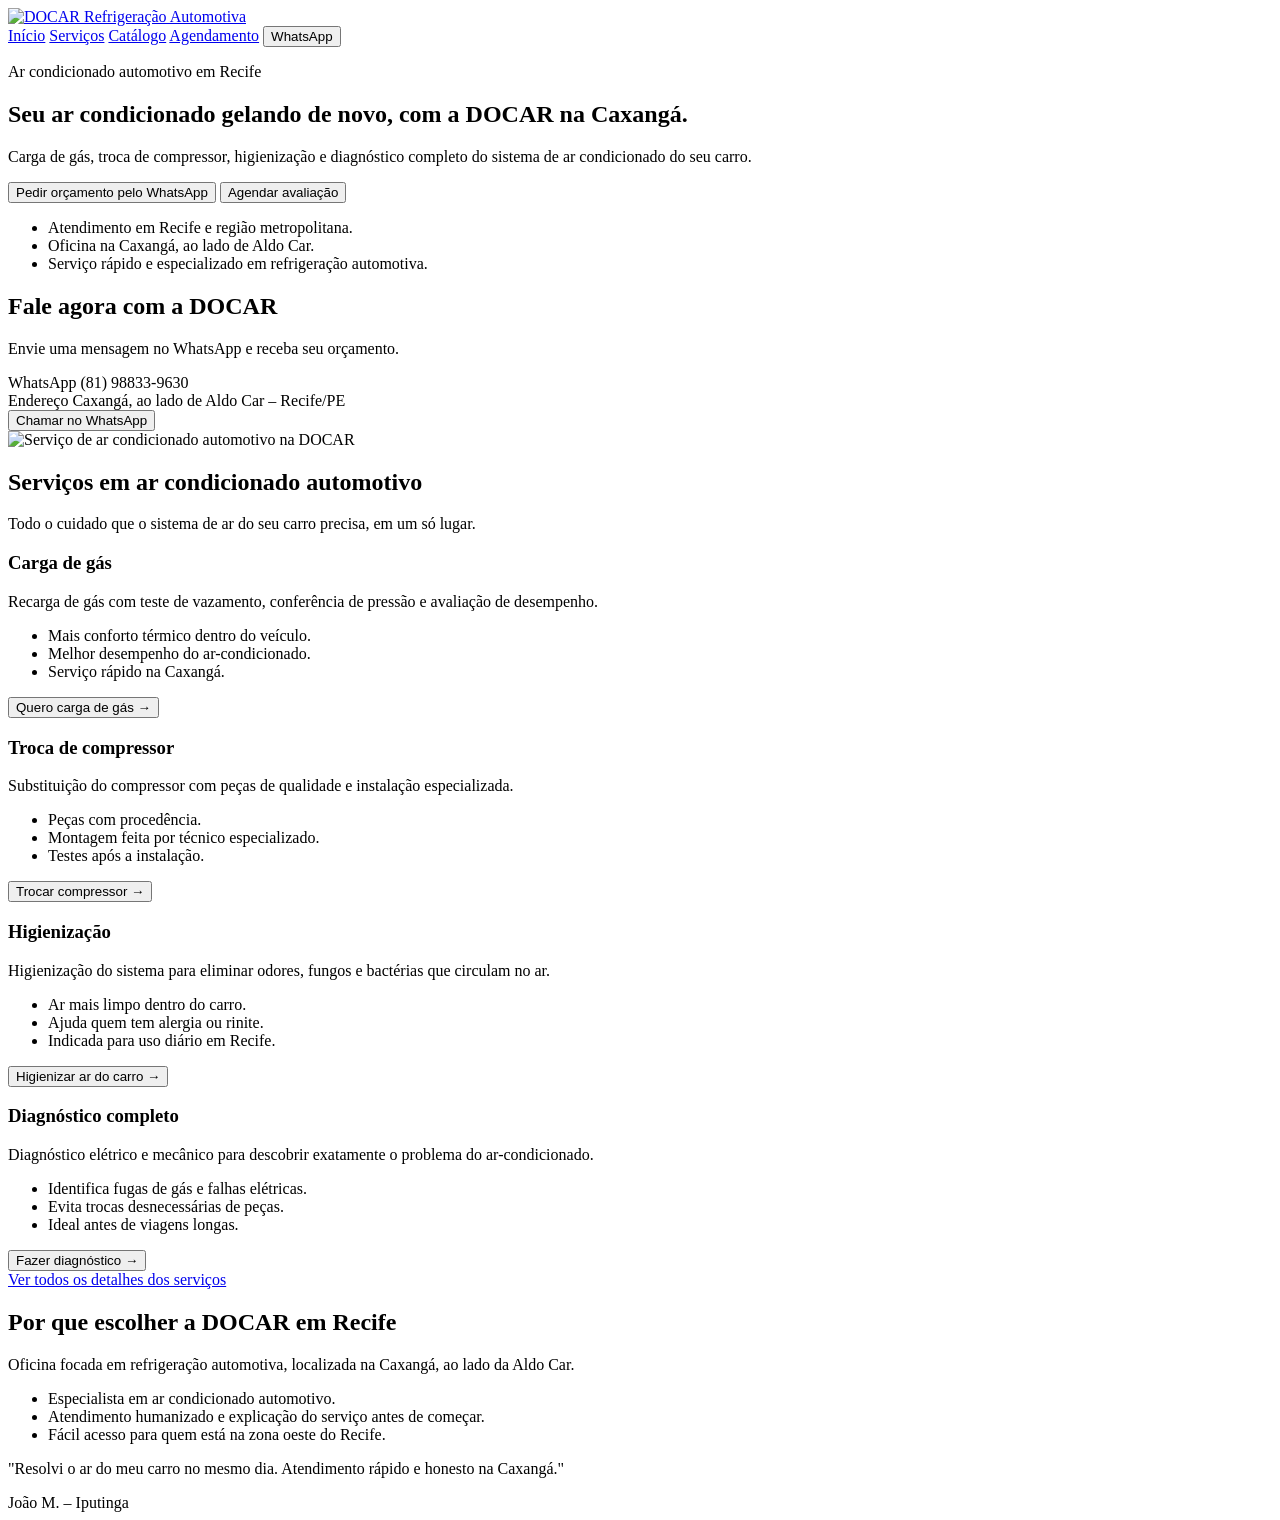
==== commit cfd6294a: "Update index.html princal" ====
--- a/index.html
+++ b/index.html
@@ -57,26 +57,31 @@
             <li>Serviço rápido e especializado em refrigeração automotiva.</li>
           </ul>
         </div>
-        <div class="hero-card">
-          <h2>Fale agora com a DOCAR</h2>
-          <p>Envie uma mensagem no WhatsApp e receba seu orçamento.</p>
-          <div class="hero-contact-item">
-            <span class="contact-label">WhatsApp</span>
-            <span class="contact-value">(81) 98833-9630</span>
+        <div class="hero-side">
+          <div class="hero-card">
+            <h2>Fale agora com a DOCAR</h2>
+            <p>Envie uma mensagem no WhatsApp e receba seu orçamento.</p>
+            <div class="hero-contact-item">
+              <span class="contact-label">WhatsApp</span>
+              <span class="contact-value">(81) 98833-9630</span>
+            </div>
+            <div class="hero-contact-item">
+              <span class="contact-label">Endereço</span>
+              <span class="contact-value">Caxangá, ao lado de Aldo Car – Recife/PE</span>
+            </div>
+            <button class="btn-cta full"
+                    onclick="handleWhatsAppClick('hero_card_whatsapp','Quero um orçamento para o ar condicionado do meu carro.');">
+              Chamar no WhatsApp
+            </button>
           </div>
-          <div class="hero-contact-item">
-            <span class="contact-label">Endereço</span>
-            <span class="contact-value">Caxangá, ao lado de Aldo Car – Recife/PE</span>
+          <div class="hero-image">
+            <img src="/docar-refrigeracao/assets/img/hero-car-ac.jpg" alt="Serviço de ar condicionado automotivo na DOCAR">
           </div>
-          <button class="btn-cta full"
-                  onclick="handleWhatsAppClick('hero_card_whatsapp','Quero um orçamento para o ar condicionado do meu carro.');">
-            Chamar no WhatsApp
-          </button>
         </div>
       </div>
     </section>
 
-    <!-- BLOCO SERVIÇOS -->
+    <!-- SERVIÇOS -->
     <section class="section-light">
       <div class="container">
         <div class="section-header">
@@ -97,7 +102,6 @@
               Quero carga de gás →
             </button>
           </article>
-
           <article class="card-servico">
             <h3>Troca de compressor</h3>
             <p>Substituição do compressor com peças de qualidade e instalação especializada.</p>
@@ -111,7 +115,6 @@
               Trocar compressor →
             </button>
           </article>
-
           <article class="card-servico">
             <h3>Higienização</h3>
             <p>Higienização do sistema para eliminar odores, fungos e bactérias que circulam no ar.</p>
@@ -125,7 +128,6 @@
               Higienizar ar do carro →
             </button>
           </article>
-
           <article class="card-servico">
             <h3>Diagnóstico completo</h3>
             <p>Diagnóstico elétrico e mecânico para descobrir exatamente o problema do ar-condicionado.</p>
@@ -140,14 +142,13 @@
             </button>
           </article>
         </div>
-
         <div class="center">
           <a href="/docar-refrigeracao/servicos/" class="btn-secondary">Ver todos os detalhes dos serviços</a>
         </div>
       </div>
     </section>
 
-    <!-- BLOCO PROVA SOCIAL -->
+    <!-- PROVA SOCIAL -->
     <section class="section-dark">
       <div class="container depoimentos-grid">
         <div>
@@ -163,46 +164,4 @@
           <article class="card-depoimento">
             <p>"Resolvi o ar do meu carro no mesmo dia. Atendimento rápido e honesto na Caxangá."</p>
             <span>João M. – Iputinga</span>
-          </article>
-          <article class="card-depoimento">
-            <p>"Fizeram diagnóstico, explicaram tudo e só trocaram o que realmente precisava."</p>
-            <span>Ana L. – Caxangá</span>
-          </article>
-        </div>
-      </div>
-    </section>
-
-    <!-- BLOCO LOCALIZAÇÃO -->
-    <section class="section-light">
-      <div class="container localizacao-grid">
-        <div>
-          <h2>Onde fica a DOCAR</h2>
-          <p>Oficina na Caxangá, ao lado de Aldo Car, em Recife – PE.</p>
-          <p>Perfeita para quem circula pela região oeste, BR-101 e entorno.</p>
-          <ul class="lista-marcadores">
-            <li>Fácil acesso e estacionamento.</li>
-            <li>Atendimento via WhatsApp para agilizar o serviço.</li>
-            <li>Ideal para manutenção preventiva ou corretiva.</li>
-          </ul>
-          <button class="btn-cta"
-                  onclick="handleWhatsAppClick('home_localizacao','Quero a localização e um horário na DOCAR.');">
-            Agendar visita pelo WhatsApp
-          </button>
-        </div>
-        <div class="map-wrapper">
-          <iframe src="https://www.google.com/maps/embed?pb=SEU_EMBED"
-                  loading="lazy" referrerpolicy="no-referrer-when-downgrade"></iframe>
-        </div>
-      </div>
-    </section>
-  </main>
-
-  <button class="whatsapp-float"
-          onclick="handleWhatsAppClick('whatsapp_flutuante_home','');"
-          aria-label="WhatsApp Orçamento DOCAR">
-    <img src="/docar-refrigeracao/assets/img/icones/whatsapp.svg" alt="">
-  </button>
-
-  <script src="/docar-refrigeracao/assets/js/main.js"></script>
-</body>
-</html>
+          </
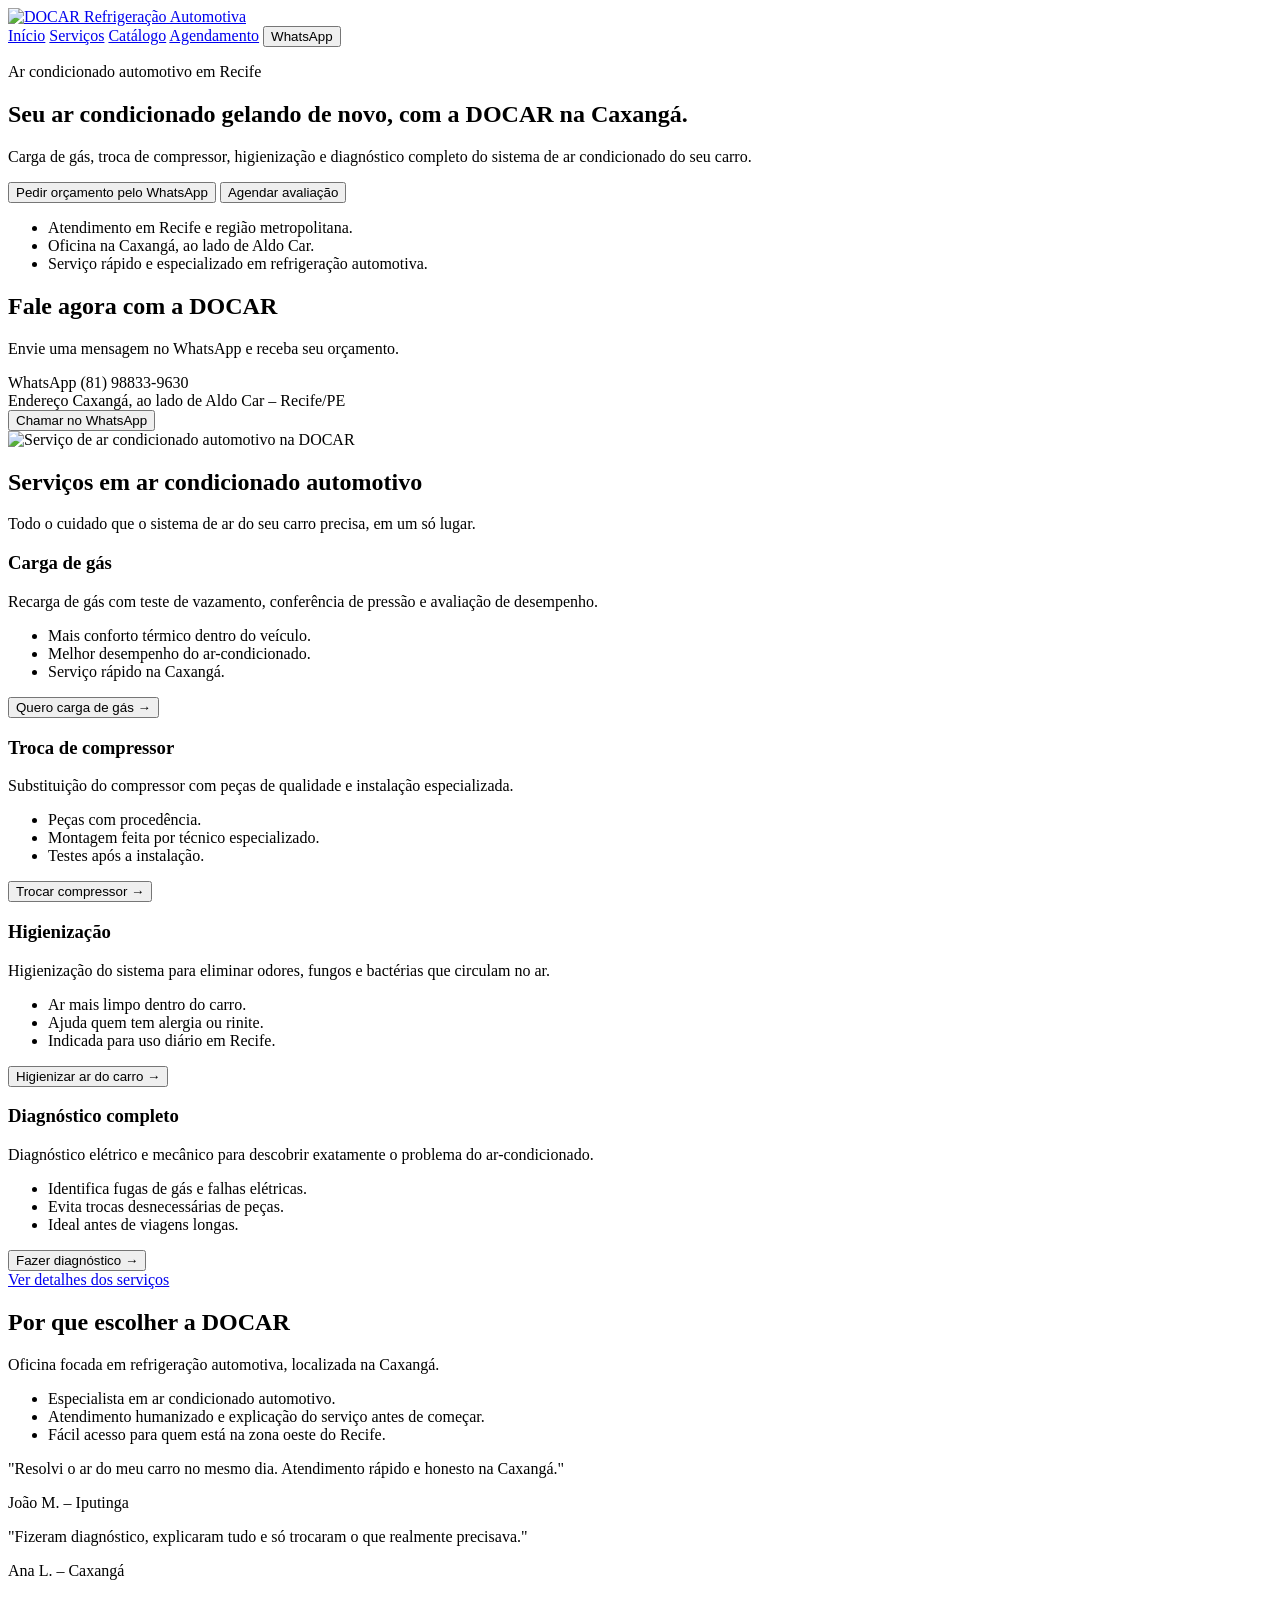
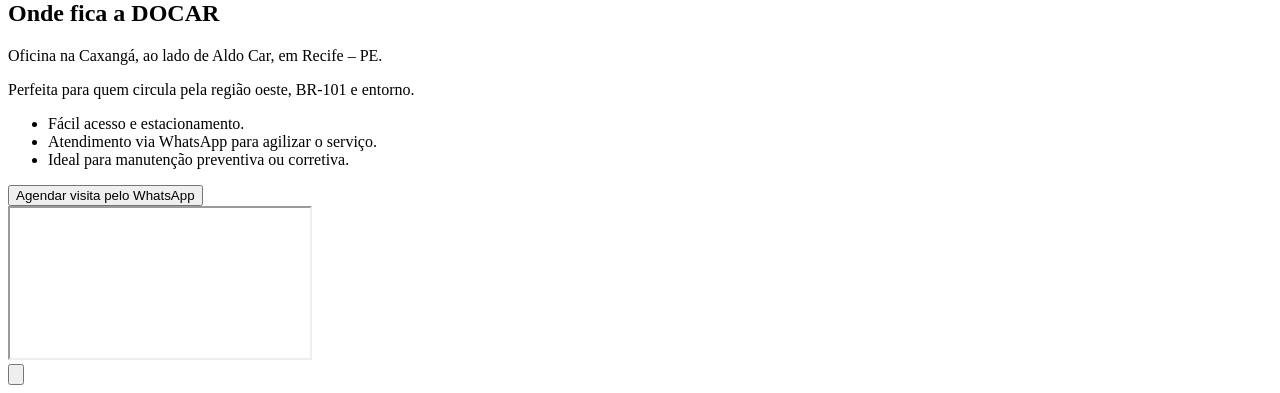
==== commit 96384efd: "Update index.html princal" ====
--- a/index.html
+++ b/index.html
@@ -57,6 +57,7 @@
             <li>Serviço rápido e especializado em refrigeração automotiva.</li>
           </ul>
         </div>
+
         <div class="hero-side">
           <div class="hero-card">
             <h2>Fale agora com a DOCAR</h2>
@@ -74,8 +75,10 @@
               Chamar no WhatsApp
             </button>
           </div>
+
           <div class="hero-image">
-            <img src="/docar-refrigeracao/assets/img/hero-car-ac.jpg" alt="Serviço de ar condicionado automotivo na DOCAR">
+            <img src="/docar-refrigeracao/assets/img/hero-car-ac.jpg"
+                 alt="Serviço de ar condicionado automotivo na DOCAR">
           </div>
         </div>
       </div>
@@ -102,6 +105,7 @@
               Quero carga de gás →
             </button>
           </article>
+
           <article class="card-servico">
             <h3>Troca de compressor</h3>
             <p>Substituição do compressor com peças de qualidade e instalação especializada.</p>
@@ -115,6 +119,7 @@
               Trocar compressor →
             </button>
           </article>
+
           <article class="card-servico">
             <h3>Higienização</h3>
             <p>Higienização do sistema para eliminar odores, fungos e bactérias que circulam no ar.</p>
@@ -128,6 +133,7 @@
               Higienizar ar do carro →
             </button>
           </article>
+
           <article class="card-servico">
             <h3>Diagnóstico completo</h3>
             <p>Diagnóstico elétrico e mecânico para descobrir exatamente o problema do ar-condicionado.</p>
@@ -142,8 +148,9 @@
             </button>
           </article>
         </div>
+
         <div class="center">
-          <a href="/docar-refrigeracao/servicos/" class="btn-secondary">Ver todos os detalhes dos serviços</a>
+          <a href="/docar-refrigeracao/servicos/" class="btn-secondary">Ver detalhes dos serviços</a>
         </div>
       </div>
     </section>
@@ -152,8 +159,8 @@
     <section class="section-dark">
       <div class="container depoimentos-grid">
         <div>
-          <h2>Por que escolher a DOCAR em Recife</h2>
-          <p>Oficina focada em refrigeração automotiva, localizada na Caxangá, ao lado da Aldo Car.</p>
+          <h2>Por que escolher a DOCAR</h2>
+          <p>Oficina focada em refrigeração automotiva, localizada na Caxangá.</p>
           <ul class="lista-marcadores">
             <li>Especialista em ar condicionado automotivo.</li>
             <li>Atendimento humanizado e explicação do serviço antes de começar.</li>
@@ -164,4 +171,46 @@
           <article class="card-depoimento">
             <p>"Resolvi o ar do meu carro no mesmo dia. Atendimento rápido e honesto na Caxangá."</p>
             <span>João M. – Iputinga</span>
-          </
+          </article>
+          <article class="card-depoimento">
+            <p>"Fizeram diagnóstico, explicaram tudo e só trocaram o que realmente precisava."</p>
+            <span>Ana L. – Caxangá</span>
+          </article>
+        </div>
+      </div>
+    </section>
+
+    <!-- LOCALIZAÇÃO -->
+    <section class="section-light">
+      <div class="container localizacao-grid">
+        <div>
+          <h2>Onde fica a DOCAR</h2>
+          <p>Oficina na Caxangá, ao lado de Aldo Car, em Recife – PE.</p>
+          <p>Perfeita para quem circula pela região oeste, BR‑101 e entorno.</p>
+          <ul class="lista-marcadores">
+            <li>Fácil acesso e estacionamento.</li>
+            <li>Atendimento via WhatsApp para agilizar o serviço.</li>
+            <li>Ideal para manutenção preventiva ou corretiva.</li>
+          </ul>
+          <button class="btn-cta"
+                  onclick="handleWhatsAppClick('home_localizacao','Quero a localização e um horário na DOCAR.');">
+            Agendar visita pelo WhatsApp
+          </button>
+        </div>
+        <div class="map-wrapper">
+          <iframe src="https://www.google.com/maps/embed?pb=SEU_EMBED"
+                  loading="lazy" referrerpolicy="no-referrer-when-downgrade"></iframe>
+        </div>
+      </div>
+    </section>
+  </main>
+
+  <button class="whatsapp-float"
+          onclick="handleWhatsAppClick('whatsapp_flutuante_home','');"
+          aria-label="WhatsApp Orçamento DOCAR">
+    <img src="/docar-refrigeracao/assets/img/icones/whatsapp.svg" alt="">
+  </button>
+
+  <script src="/docar-refrigeracao/assets/js/main.js"></script>
+</body>
+</html>
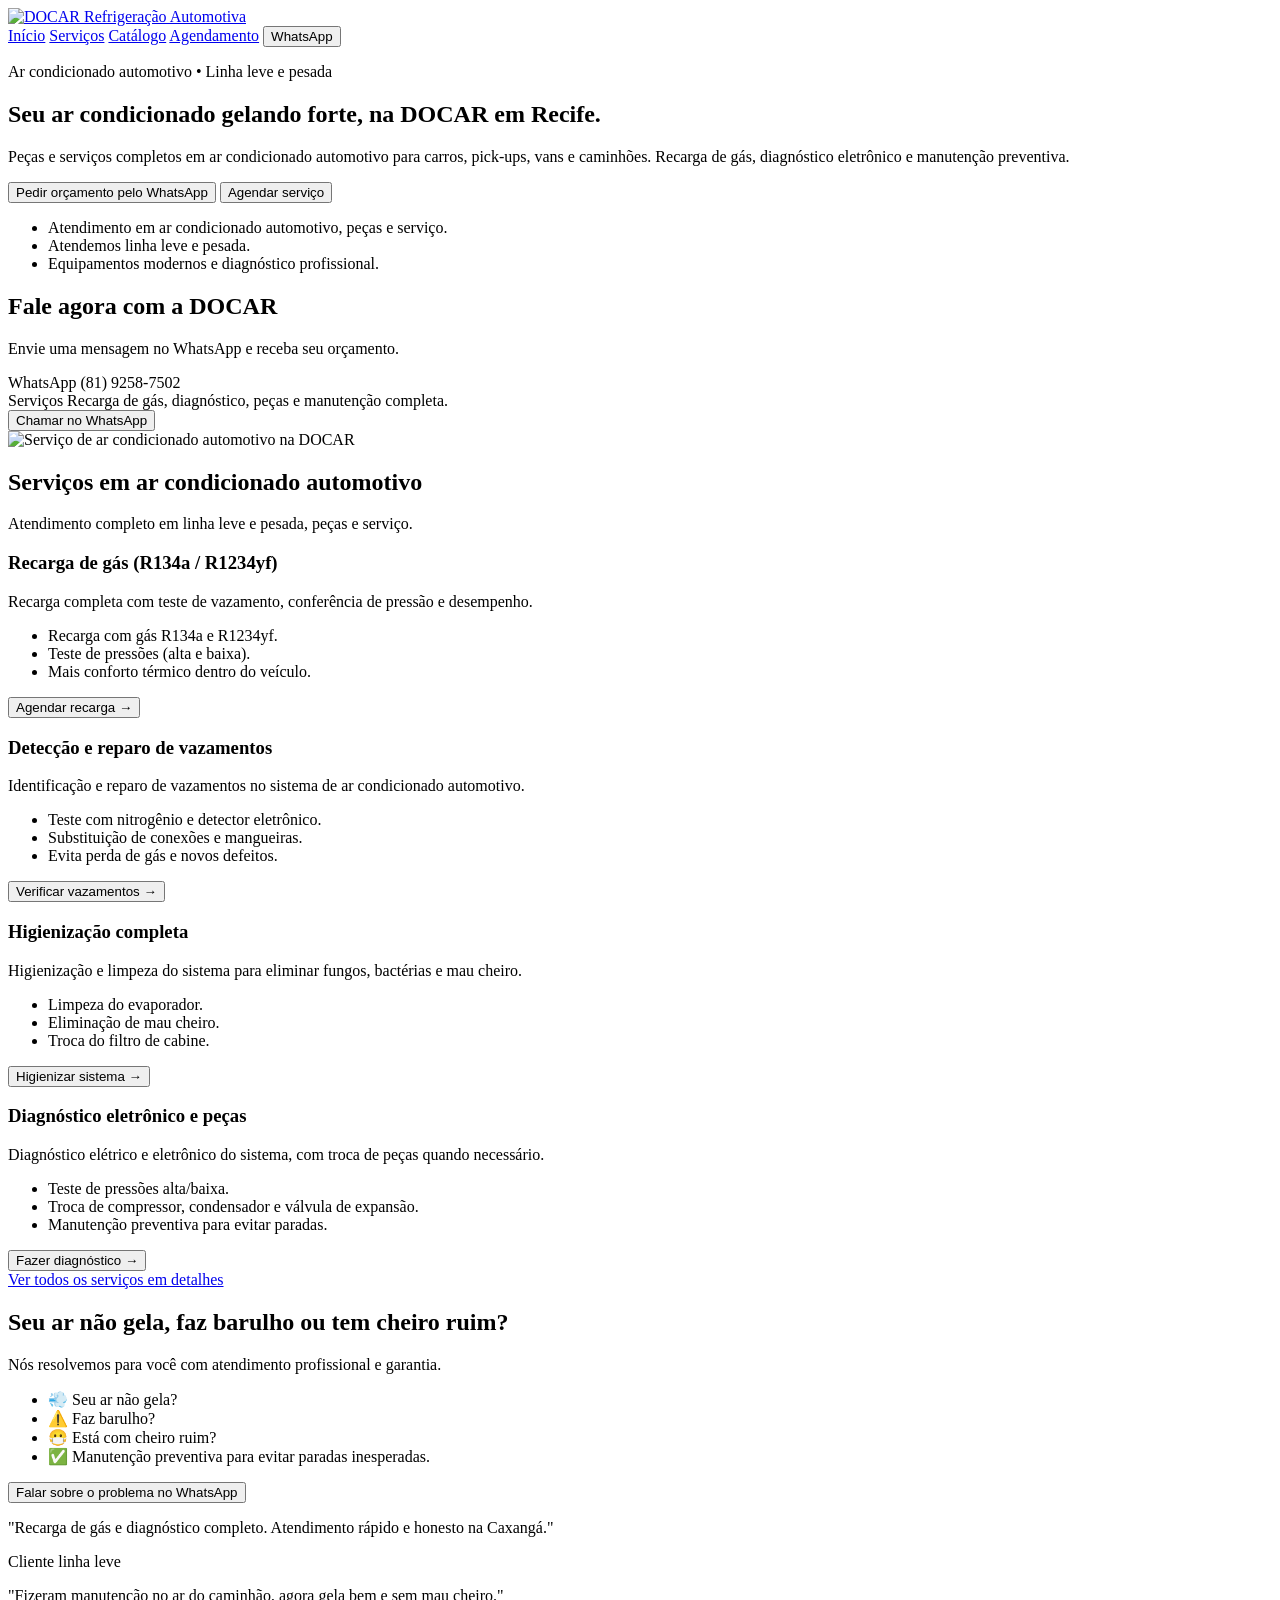
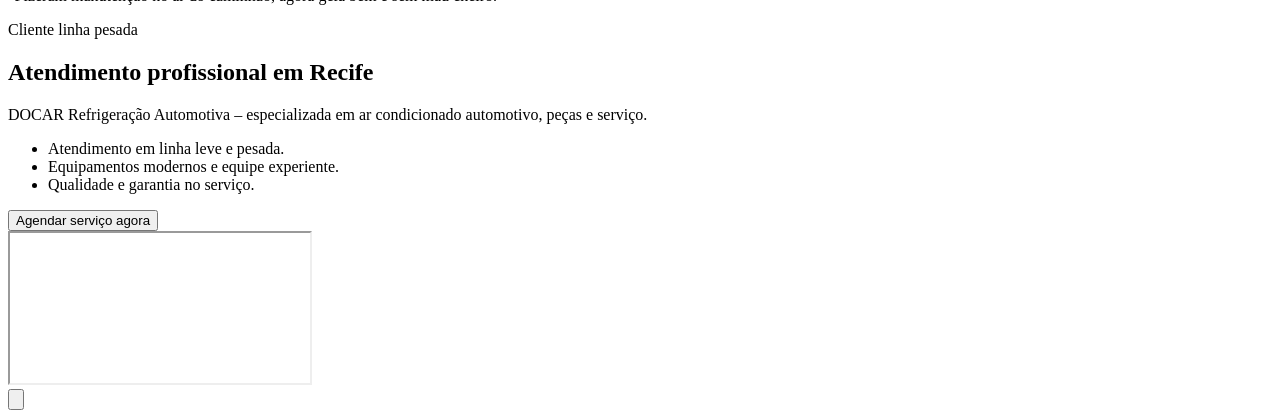
==== commit d9fd8bef: "Update index.html princal" ====
--- a/index.html
+++ b/index.html
@@ -3,8 +3,8 @@
 <head>
   <meta charset="UTF-8">
   <meta name="viewport" content="width=device-width, initial-scale=1.0">
-  <title>DOCAR Refrigeração Automotiva | Ar Condicionado Automotivo em Recife</title>
-  <meta name="description" content="DOCAR Refrigeração Automotiva em Recife, Caxangá. Especializada em ar condicionado automotivo: carga de gás, troca de compressor, higienização e diagnóstico. Agende pelo WhatsApp.">
+  <title>DOCAR Refrigeração Automotiva | Ar Condicionado Linha Leve e Pesada em Recife</title>
+  <meta name="description" content="DOCAR Refrigeração Automotiva em Recife, Caxangá. Especializada em ar condicionado automotivo linha leve e pesada, peças e serviços completos. Recarga de gás, diagnóstico e manutenção.">
 
   <link rel="icon" href="/favicon.ico">
   <link rel="stylesheet" href="/docar-refrigeracao/assets/css/style.css">
@@ -36,25 +36,26 @@
     <section class="hero">
       <div class="container hero-grid">
         <div class="hero-text">
-          <p class="hero-tag">Ar condicionado automotivo em Recife</p>
-          <h1>Seu ar condicionado gelando de novo, com a DOCAR na Caxangá.</h1>
+          <p class="hero-tag">Ar condicionado automotivo • Linha leve e pesada</p>
+          <h1>Seu ar condicionado gelando forte, na DOCAR em Recife.</h1>
           <p class="hero-resumo">
-            Carga de gás, troca de compressor, higienização e diagnóstico completo do sistema de ar condicionado do seu carro.
+            Peças e serviços completos em ar condicionado automotivo para carros, pick-ups, vans e caminhões.
+            Recarga de gás, diagnóstico eletrônico e manutenção preventiva.
           </p>
           <div class="hero-actions">
             <button class="btn-cta"
-                    onclick="handleWhatsAppClick('hero_orcamento','Quero orçamento para o ar condicionado do meu carro.');">
+                    onclick="handleWhatsAppClick('hero_orcamento','Quero orçamento de serviço de ar condicionado automotivo.');">
               Pedir orçamento pelo WhatsApp
             </button>
             <button class="btn-outline"
-                    onclick="handleWhatsAppClick('hero_agendar','Quero agendar uma avaliação na DOCAR.');">
-              Agendar avaliação
+                    onclick="handleWhatsAppClick('hero_agendar','Quero agendar um horário para verificar o ar condicionado.');">
+              Agendar serviço
             </button>
           </div>
           <ul class="hero-beneficios">
-            <li>Atendimento em Recife e região metropolitana.</li>
-            <li>Oficina na Caxangá, ao lado de Aldo Car.</li>
-            <li>Serviço rápido e especializado em refrigeração automotiva.</li>
+            <li>Atendimento em ar condicionado automotivo, peças e serviço.</li>
+            <li>Atendemos linha leve e pesada.</li>
+            <li>Equipamentos modernos e diagnóstico profissional.</li>
           </ul>
         </div>
 
@@ -64,14 +65,14 @@
             <p>Envie uma mensagem no WhatsApp e receba seu orçamento.</p>
             <div class="hero-contact-item">
               <span class="contact-label">WhatsApp</span>
-              <span class="contact-value">(81) 98833-9630</span>
+              <span class="contact-value">(81) 9258-7502</span>
             </div>
             <div class="hero-contact-item">
-              <span class="contact-label">Endereço</span>
-              <span class="contact-value">Caxangá, ao lado de Aldo Car – Recife/PE</span>
+              <span class="contact-label">Serviços</span>
+              <span class="contact-value">Recarga de gás, diagnóstico, peças e manutenção completa.</span>
             </div>
             <button class="btn-cta full"
-                    onclick="handleWhatsAppClick('hero_card_whatsapp','Quero um orçamento para o ar condicionado do meu carro.');">
+                    onclick="handleWhatsAppClick('hero_card_whatsapp','Quero um orçamento para o ar condicionado do meu veículo.');">
               Chamar no WhatsApp
             </button>
           </div>
@@ -84,117 +85,121 @@
       </div>
     </section>
 
-    <!-- SERVIÇOS -->
+    <!-- SERVIÇOS PRINCIPAIS -->
     <section class="section-light">
       <div class="container">
         <div class="section-header">
           <h2>Serviços em ar condicionado automotivo</h2>
-          <p>Todo o cuidado que o sistema de ar do seu carro precisa, em um só lugar.</p>
+          <p>Atendimento completo em linha leve e pesada, peças e serviço.</p>
         </div>
         <div class="cards-grid services-grid">
           <article class="card-servico">
-            <h3>Carga de gás</h3>
-            <p>Recarga de gás com teste de vazamento, conferência de pressão e avaliação de desempenho.</p>
-            <ul>
+            <h3>Recarga de gás (R134a / R1234yf)</h3>
+            <p>Recarga completa com teste de vazamento, conferência de pressão e desempenho.</p>
+            <ul>
+              <li>Recarga com gás R134a e R1234yf.</li>
+              <li>Teste de pressões (alta e baixa).</li>
               <li>Mais conforto térmico dentro do veículo.</li>
-              <li>Melhor desempenho do ar-condicionado.</li>
-              <li>Serviço rápido na Caxangá.</li>
-            </ul>
-            <button class="btn-link"
-                    onclick="handleWhatsAppClick('home_carga_gas','Tenho interesse em carga de gás na DOCAR.');">
-              Quero carga de gás →
-            </button>
-          </article>
-
-          <article class="card-servico">
-            <h3>Troca de compressor</h3>
-            <p>Substituição do compressor com peças de qualidade e instalação especializada.</p>
-            <ul>
-              <li>Peças com procedência.</li>
-              <li>Montagem feita por técnico especializado.</li>
-              <li>Testes após a instalação.</li>
-            </ul>
-            <button class="btn-link"
-                    onclick="handleWhatsAppClick('home_troca_compressor','Quero orçamento para troca de compressor.');">
-              Trocar compressor →
-            </button>
-          </article>
-
-          <article class="card-servico">
-            <h3>Higienização</h3>
-            <p>Higienização do sistema para eliminar odores, fungos e bactérias que circulam no ar.</p>
-            <ul>
-              <li>Ar mais limpo dentro do carro.</li>
-              <li>Ajuda quem tem alergia ou rinite.</li>
-              <li>Indicada para uso diário em Recife.</li>
-            </ul>
-            <button class="btn-link"
-                    onclick="handleWhatsAppClick('home_higienizacao','Quero higienizar o ar do meu carro na DOCAR.');">
-              Higienizar ar do carro →
-            </button>
-          </article>
-
-          <article class="card-servico">
-            <h3>Diagnóstico completo</h3>
-            <p>Diagnóstico elétrico e mecânico para descobrir exatamente o problema do ar-condicionado.</p>
-            <ul>
-              <li>Identifica fugas de gás e falhas elétricas.</li>
-              <li>Evita trocas desnecessárias de peças.</li>
-              <li>Ideal antes de viagens longas.</li>
-            </ul>
-            <button class="btn-link"
-                    onclick="handleWhatsAppClick('home_diagnostico','Quero fazer um diagnóstico do ar condicionado.');">
+            </ul>
+            <button class="btn-link"
+                    onclick="handleWhatsAppClick('home_recarga_gas','Quero agendar recarga de gás do ar condicionado.');">
+              Agendar recarga →
+            </button>
+          </article>
+
+          <article class="card-servico">
+            <h3>Detecção e reparo de vazamentos</h3>
+            <p>Identificação e reparo de vazamentos no sistema de ar condicionado automotivo.</p>
+            <ul>
+              <li>Teste com nitrogênio e detector eletrônico.</li>
+              <li>Substituição de conexões e mangueiras.</li>
+              <li>Evita perda de gás e novos defeitos.</li>
+            </ul>
+            <button class="btn-link"
+                    onclick="handleWhatsAppClick('home_vazamentos','Preciso verificar possível vazamento de gás.');">
+              Verificar vazamentos →
+            </button>
+          </article>
+
+          <article class="card-servico">
+            <h3>Higienização completa</h3>
+            <p>Higienização e limpeza do sistema para eliminar fungos, bactérias e mau cheiro.</p>
+            <ul>
+              <li>Limpeza do evaporador.</li>
+              <li>Eliminação de mau cheiro.</li>
+              <li>Troca do filtro de cabine.</li>
+            </ul>
+            <button class="btn-link"
+                    onclick="handleWhatsAppClick('home_higienizacao','Quero higienização completa do ar condicionado.');">
+              Higienizar sistema →
+            </button>
+          </article>
+
+          <article class="card-servico">
+            <h3>Diagnóstico eletrônico e peças</h3>
+            <p>Diagnóstico elétrico e eletrônico do sistema, com troca de peças quando necessário.</p>
+            <ul>
+              <li>Teste de pressões alta/baixa.</li>
+              <li>Troca de compressor, condensador e válvula de expansão.</li>
+              <li>Manutenção preventiva para evitar paradas.</li>
+            </ul>
+            <button class="btn-link"
+                    onclick="handleWhatsAppClick('home_diagnostico','Quero diagnóstico do ar condicionado do meu veículo.');">
               Fazer diagnóstico →
             </button>
           </article>
         </div>
 
         <div class="center">
-          <a href="/docar-refrigeracao/servicos/" class="btn-secondary">Ver detalhes dos serviços</a>
-        </div>
-      </div>
-    </section>
-
-    <!-- PROVA SOCIAL -->
+          <a href="/docar-refrigeracao/servicos/" class="btn-secondary">Ver todos os serviços em detalhes</a>
+        </div>
+      </div>
+    </section>
+
+    <!-- BLOCO PROBLEMAS COMUNS -->
     <section class="section-dark">
       <div class="container depoimentos-grid">
         <div>
-          <h2>Por que escolher a DOCAR</h2>
-          <p>Oficina focada em refrigeração automotiva, localizada na Caxangá.</p>
+          <h2>Seu ar não gela, faz barulho ou tem cheiro ruim?</h2>
+          <p>Nós resolvemos para você com atendimento profissional e garantia.</p>
           <ul class="lista-marcadores">
-            <li>Especialista em ar condicionado automotivo.</li>
-            <li>Atendimento humanizado e explicação do serviço antes de começar.</li>
-            <li>Fácil acesso para quem está na zona oeste do Recife.</li>
+            <li>💨 Seu ar não gela?</li>
+            <li>⚠️ Faz barulho?</li>
+            <li>😷 Está com cheiro ruim?</li>
+            <li>✅ Manutenção preventiva para evitar paradas inesperadas.</li>
           </ul>
+          <button class="btn-cta"
+                  onclick="handleWhatsAppClick('home_problemas','Meu ar está com problema, quero ajuda.');">
+            Falar sobre o problema no WhatsApp
+          </button>
         </div>
         <div class="depoimentos-cards">
           <article class="card-depoimento">
-            <p>"Resolvi o ar do meu carro no mesmo dia. Atendimento rápido e honesto na Caxangá."</p>
-            <span>João M. – Iputinga</span>
+            <p>"Recarga de gás e diagnóstico completo. Atendimento rápido e honesto na Caxangá."</p>
+            <span>Cliente linha leve</span>
           </article>
           <article class="card-depoimento">
-            <p>"Fizeram diagnóstico, explicaram tudo e só trocaram o que realmente precisava."</p>
-            <span>Ana L. – Caxangá</span>
-          </article>
-        </div>
-      </div>
-    </section>
-
-    <!-- LOCALIZAÇÃO -->
+            <p>"Fizeram manutenção no ar do caminhão, agora gela bem e sem mau cheiro."</p>
+            <span>Cliente linha pesada</span>
+          </article>
+        </div>
+      </div>
+    </section>
+
+    <!-- LOCALIZAÇÃO / CHAMADA FINAL -->
     <section class="section-light">
       <div class="container localizacao-grid">
         <div>
-          <h2>Onde fica a DOCAR</h2>
-          <p>Oficina na Caxangá, ao lado de Aldo Car, em Recife – PE.</p>
-          <p>Perfeita para quem circula pela região oeste, BR‑101 e entorno.</p>
+          <h2>Atendimento profissional em Recife</h2>
+          <p>DOCAR Refrigeração Automotiva – especializada em ar condicionado automotivo, peças e serviço.</p>
           <ul class="lista-marcadores">
-            <li>Fácil acesso e estacionamento.</li>
-            <li>Atendimento via WhatsApp para agilizar o serviço.</li>
-            <li>Ideal para manutenção preventiva ou corretiva.</li>
+            <li>Atendimento em linha leve e pesada.</li>
+            <li>Equipamentos modernos e equipe experiente.</li>
+            <li>Qualidade e garantia no serviço.</li>
           </ul>
           <button class="btn-cta"
-                  onclick="handleWhatsAppClick('home_localizacao','Quero a localização e um horário na DOCAR.');">
-            Agendar visita pelo WhatsApp
+                  onclick="handleWhatsAppClick('home_chamada_final','Quero agendar meu serviço de ar condicionado.');">
+            Agendar serviço agora
           </button>
         </div>
         <div class="map-wrapper">
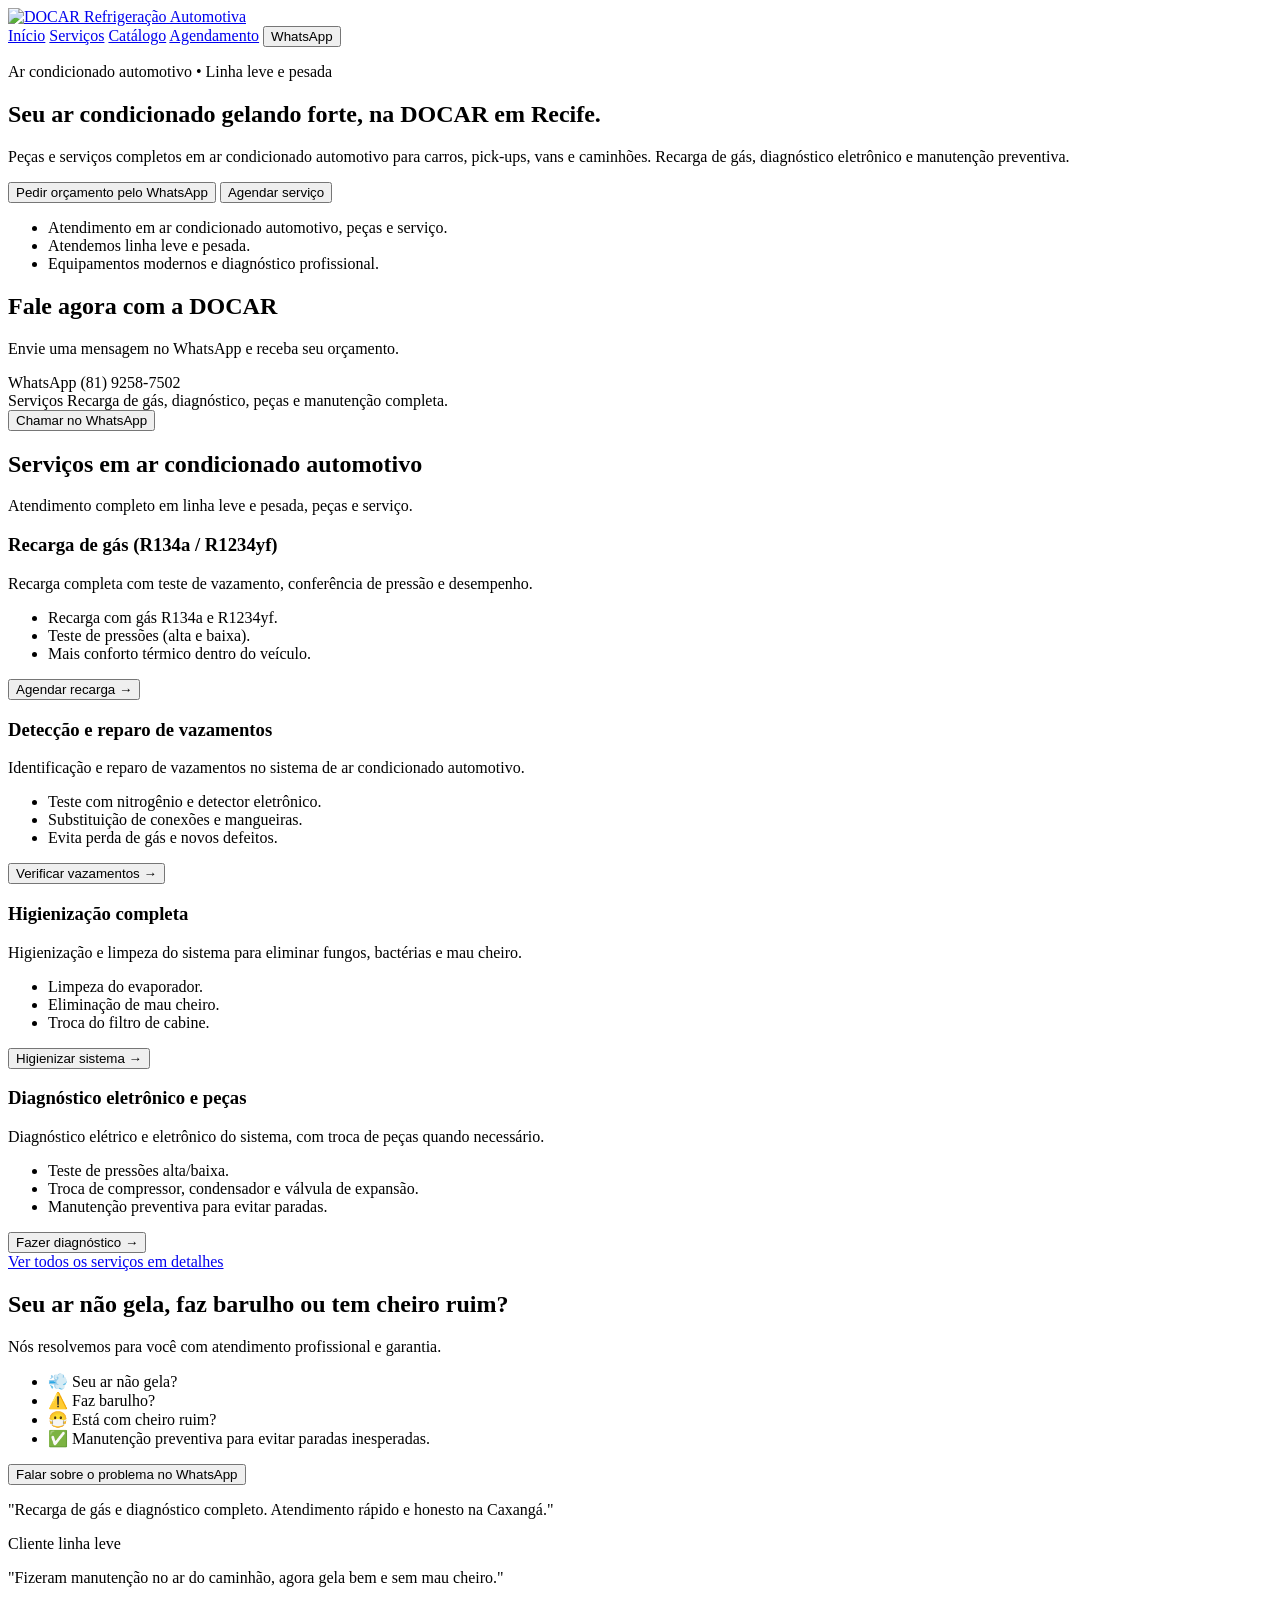
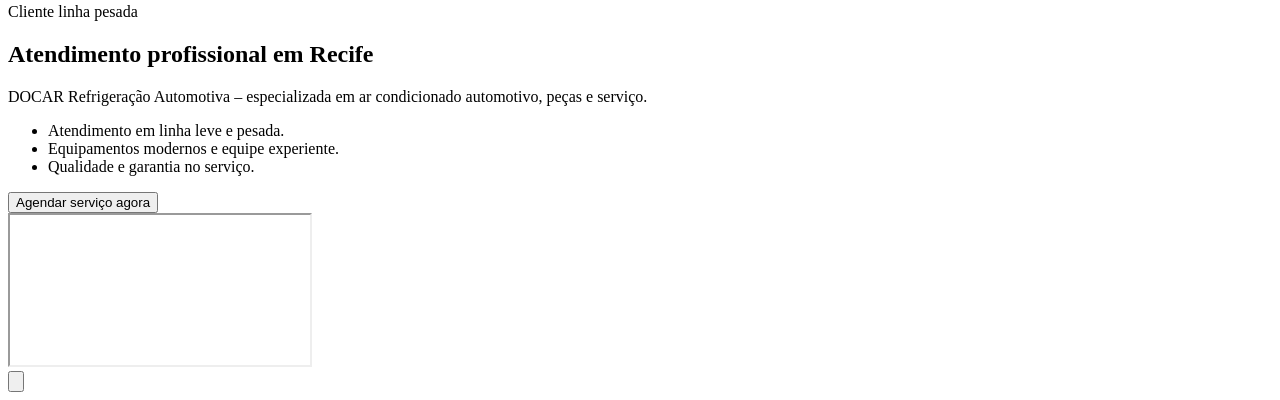
==== commit fddf7c41: "Update index.html princal" ====
--- a/index.html
+++ b/index.html
@@ -76,11 +76,6 @@
               Chamar no WhatsApp
             </button>
           </div>
-
-          <div class="hero-image">
-            <img src="/docar-refrigeracao/assets/img/hero-car-ac.jpg"
-                 alt="Serviço de ar condicionado automotivo na DOCAR">
-          </div>
         </div>
       </div>
     </section>
@@ -219,3 +214,4 @@
   <script src="/docar-refrigeracao/assets/js/main.js"></script>
 </body>
 </html>
+
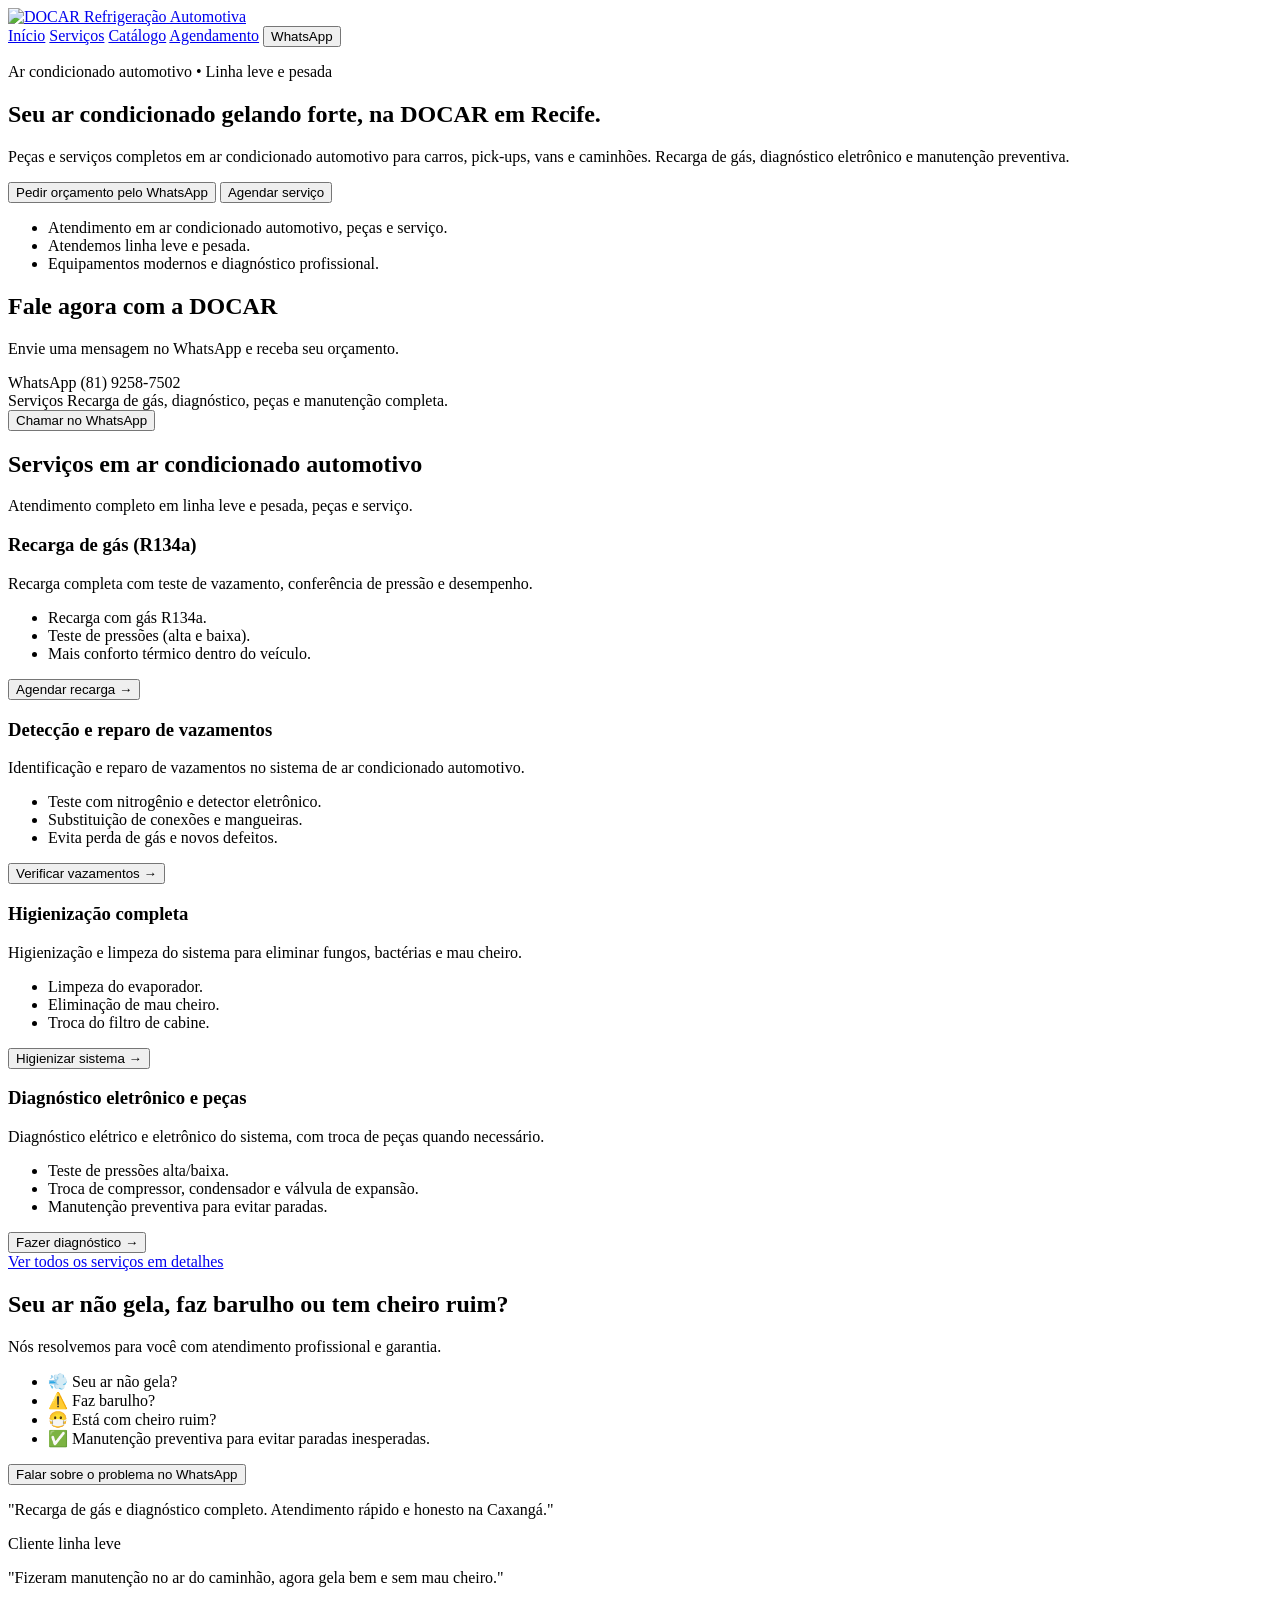
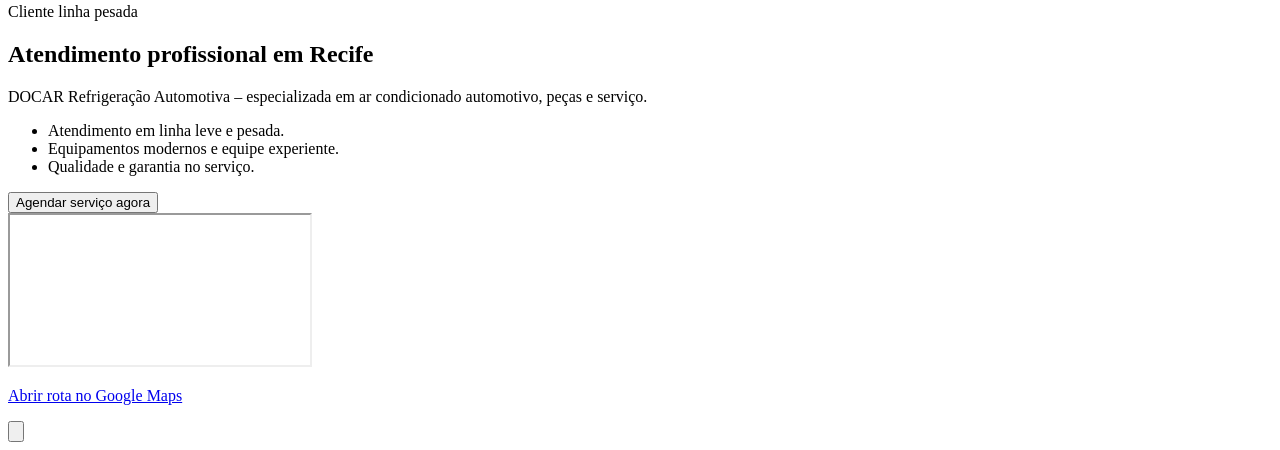
==== commit 31d8abaa: "Update index.html princal" ====
--- a/index.html
+++ b/index.html
@@ -89,10 +89,10 @@
         </div>
         <div class="cards-grid services-grid">
           <article class="card-servico">
-            <h3>Recarga de gás (R134a / R1234yf)</h3>
+            <h3>Recarga de gás (R134a)</h3>
             <p>Recarga completa com teste de vazamento, conferência de pressão e desempenho.</p>
             <ul>
-              <li>Recarga com gás R134a e R1234yf.</li>
+              <li>Recarga com gás R134a.</li>
               <li>Teste de pressões (alta e baixa).</li>
               <li>Mais conforto térmico dentro do veículo.</li>
             </ul>
@@ -198,9 +198,19 @@
           </button>
         </div>
         <div class="map-wrapper">
-          <iframe src="https://www.google.com/maps/embed?pb=SEU_EMBED"
-                  loading="lazy" referrerpolicy="no-referrer-when-downgrade"></iframe>
-        </div>
+  <iframe
+    src="https://www.google.com/maps/embed?pb=!1m18!1m12!1m3!1d3958.274579905729!2d-34.95995!3d-8.06237!2m3!1f0!2f0!3f0!3m2!1i1024!2i768!4f13.1!3m3!1m2!1s0x7ab18f4f8c0cbd3%3A0x0000000000000000!2sAv.%20Bar%C3%A3o%20de%20Bonito%2C%20161%20-%20V%C3%A1rzea%2C%20Recife%20-%20PE!5e0!3m2!1spt-BR!2sbr!4v1700000000000"
+    loading="lazy"
+    referrerpolicy="no-referrer-when-downgrade">
+  </iframe>
+</div>
+<p>
+  <a href="https://www.google.com/maps/dir/?api=1&destination=Av.+Bar%C3%A3o+de+Bonito+161+-+V%C3%A1rzea%2C+Recife+PE"
+     target="_blank" rel="noopener"
+     class="btn-secondary">
+    Abrir rota no Google Maps
+  </a>
+</p>
       </div>
     </section>
   </main>
@@ -215,3 +225,4 @@
 </body>
 </html>
 
+
